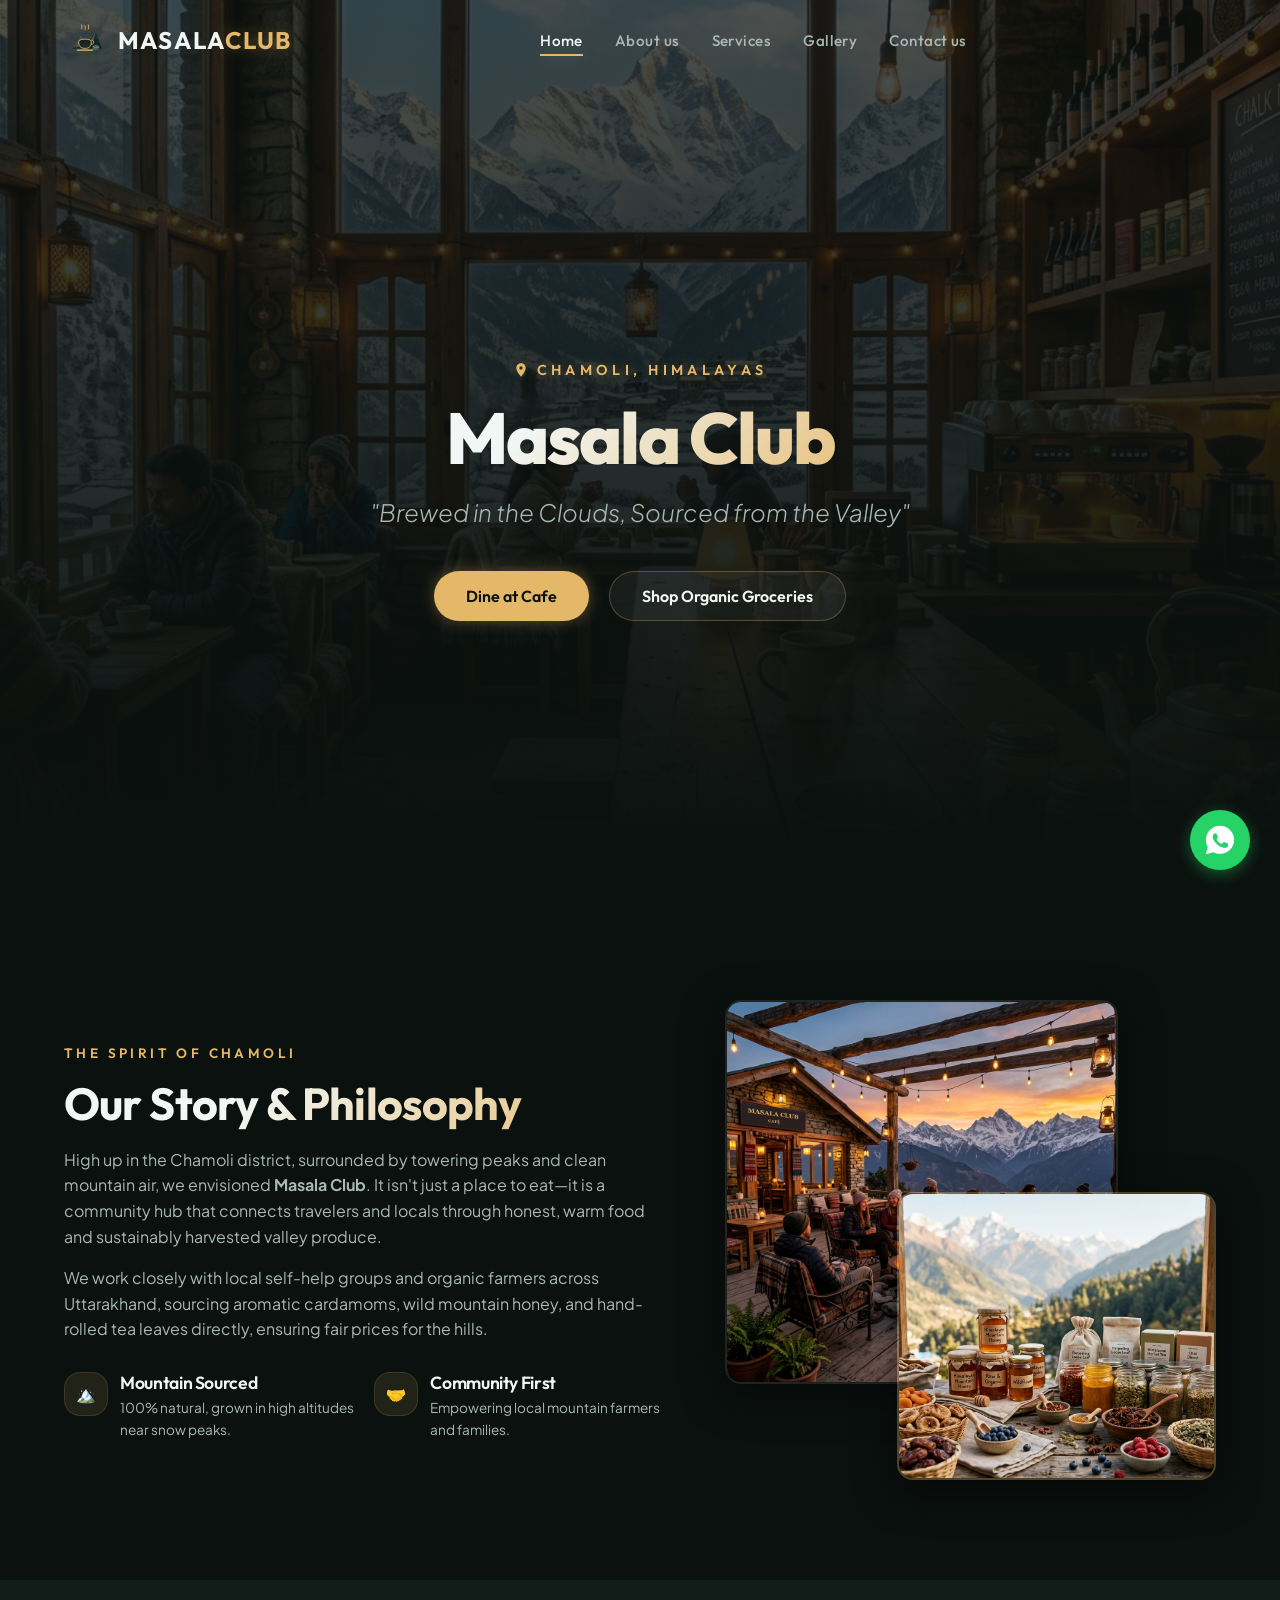
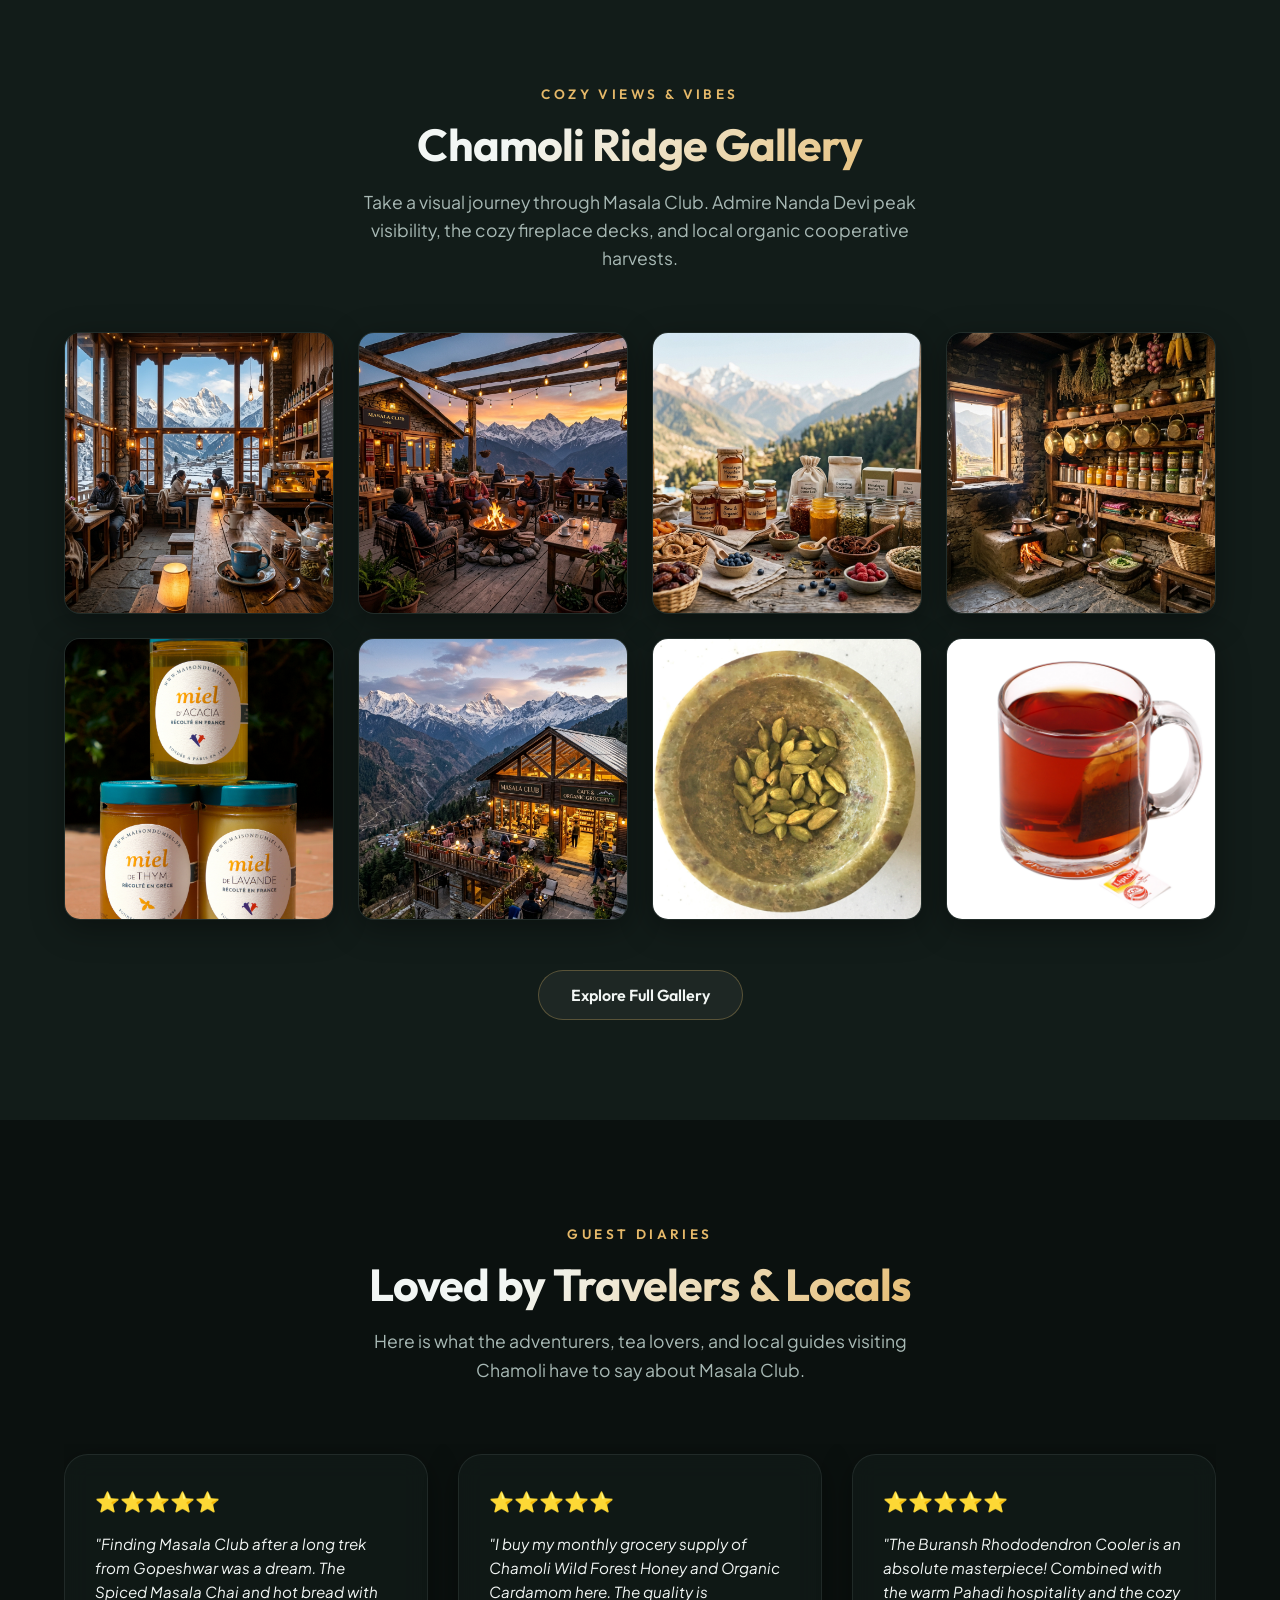
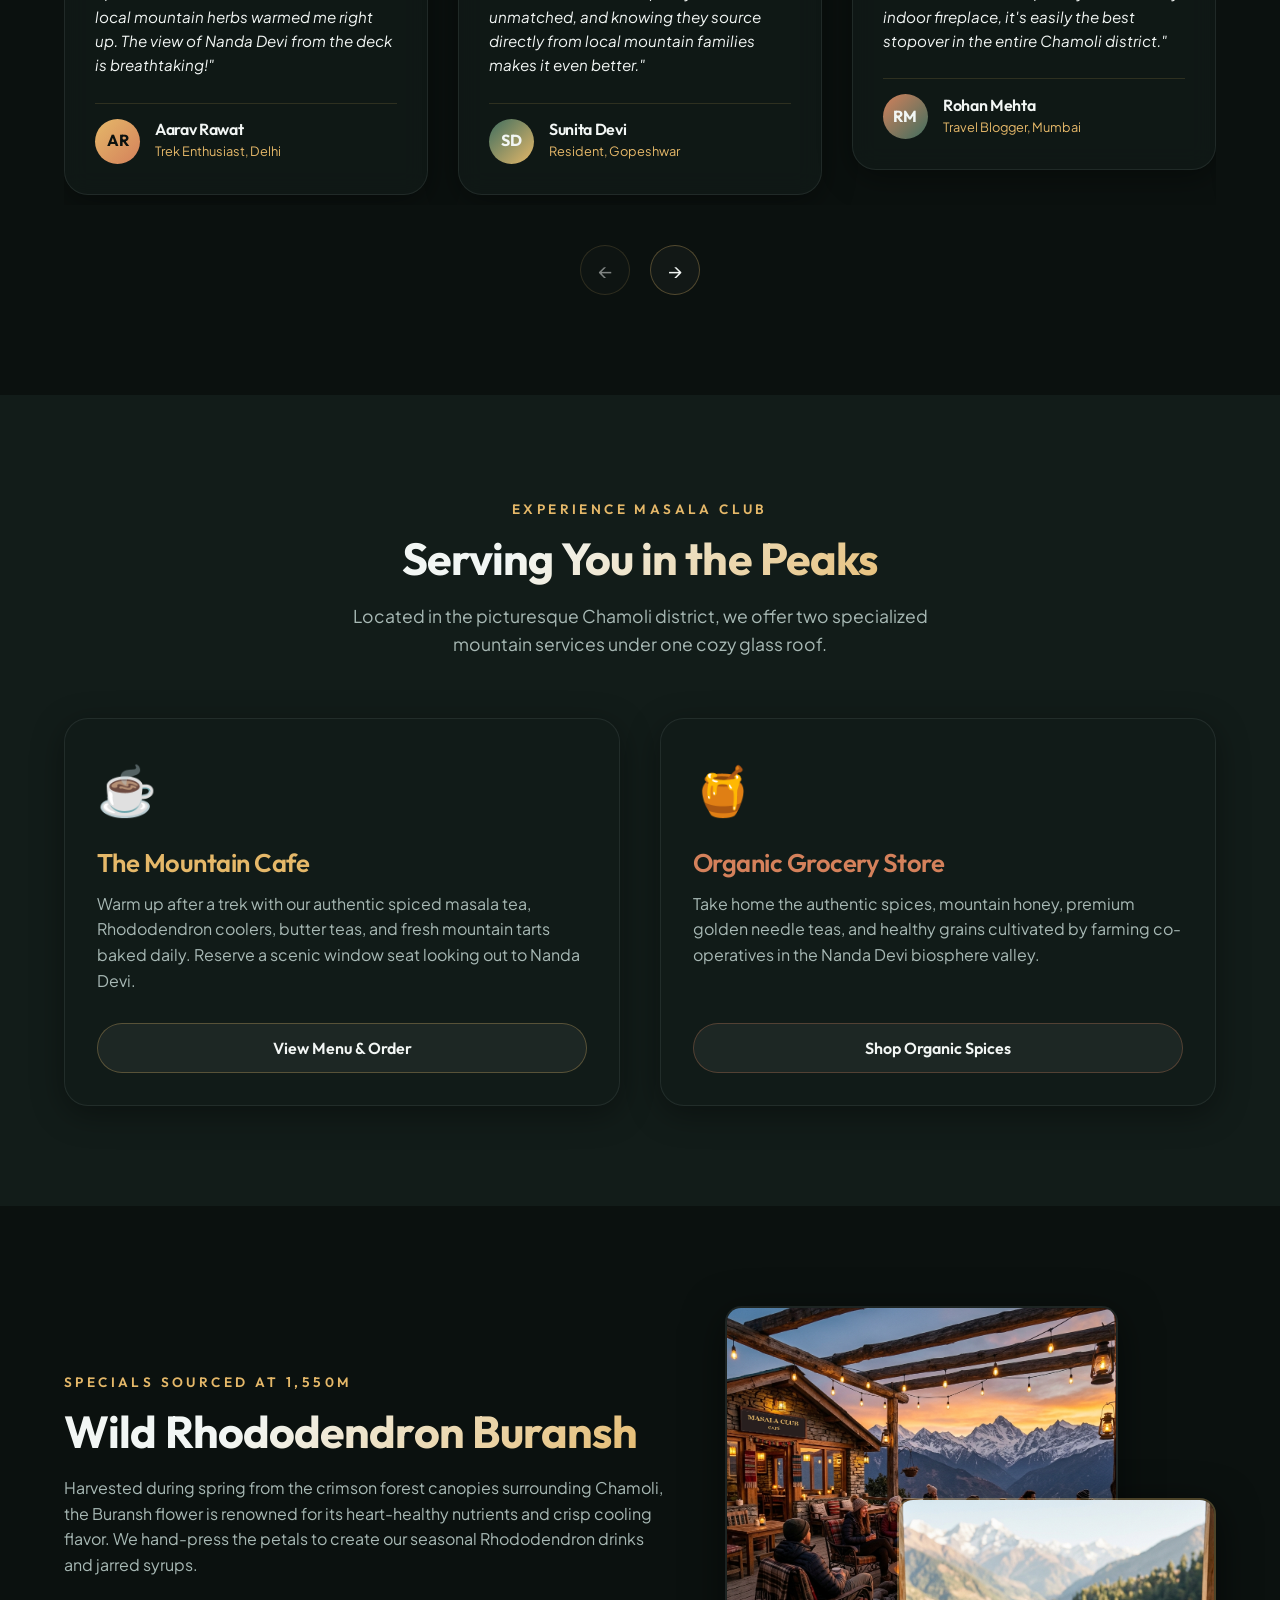
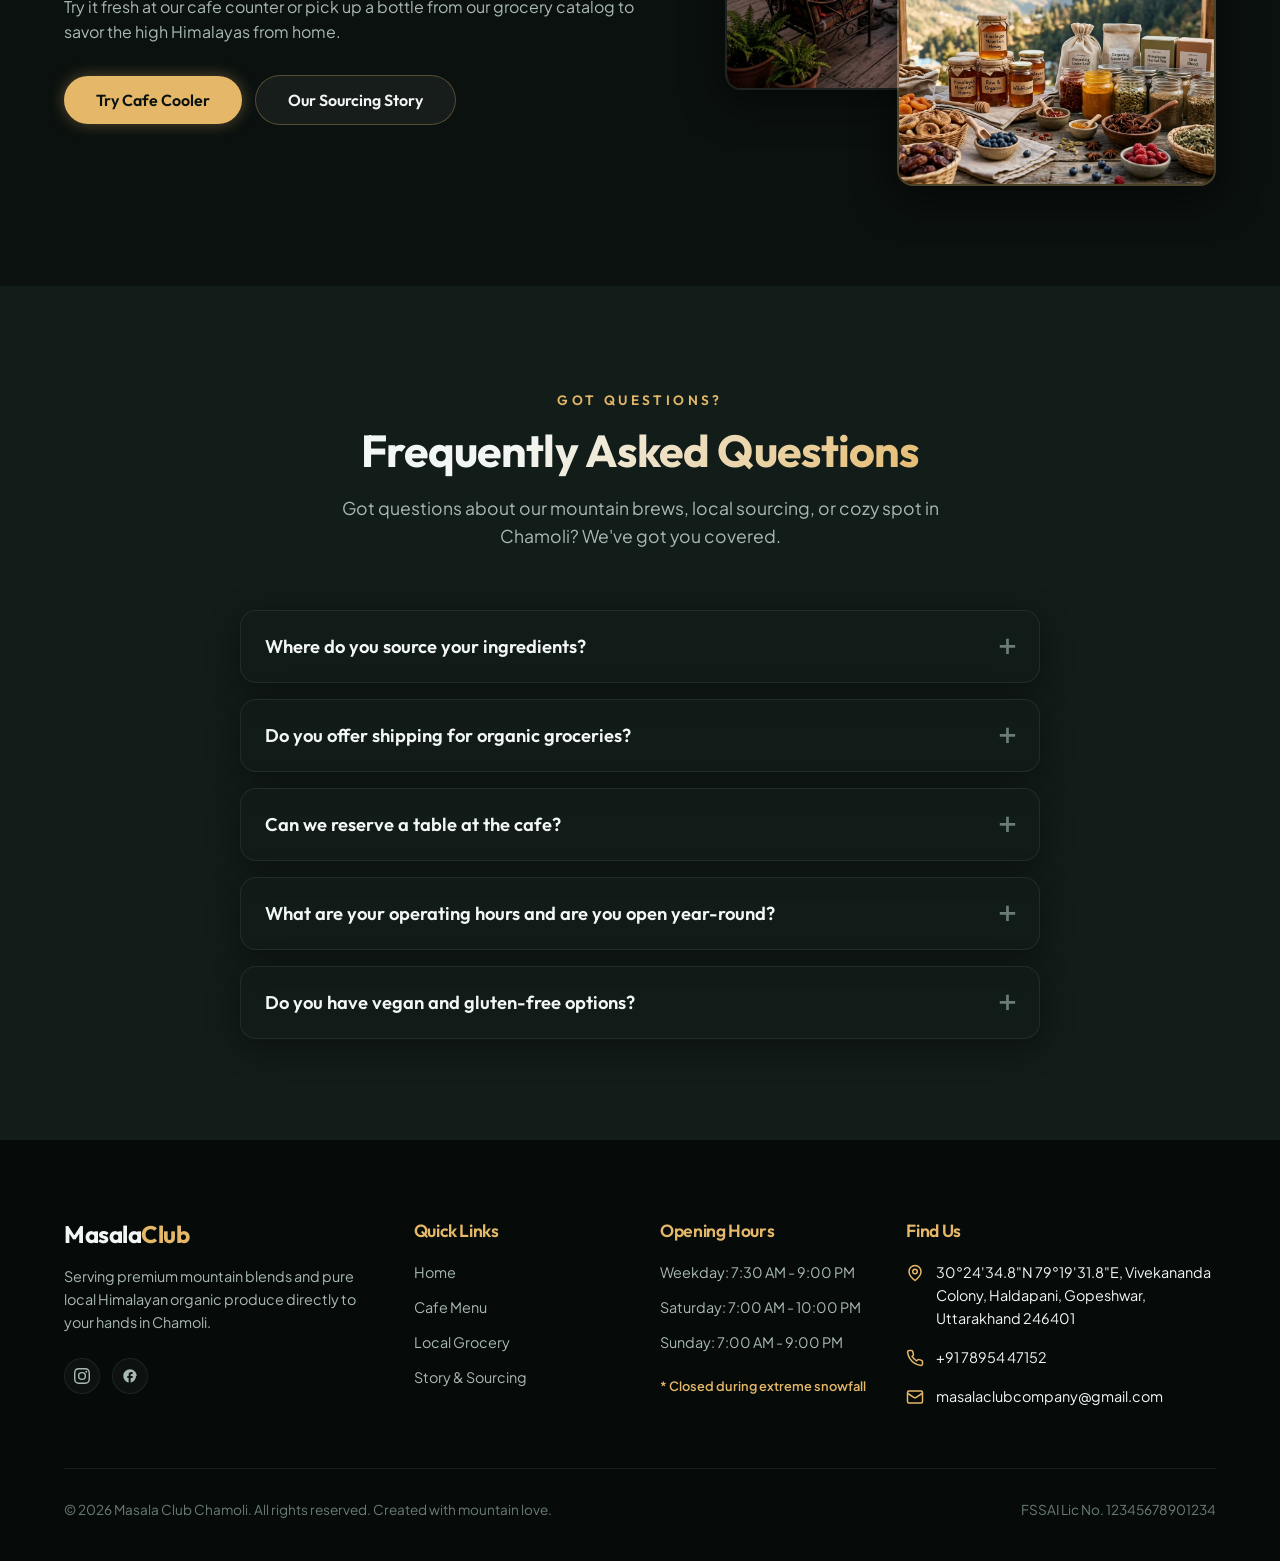
==== index.html @ 94e62950 "first commit" ====
<!DOCTYPE html>
<html lang="en">

<head>
    <meta charset="UTF-8">
    <meta name="viewport" content="width=device-width, initial-scale=1.0">
    <title>Masala Club | Premium Himalayan Cafe & Grocery Store, Chamoli</title>
    <!-- Meta Description for SEO -->
    <meta name="description"
        content="Welcome to Masala Club in Chamoli, Uttarakhand. Experience authentic mountain teas, cozy cafe brews, organic honey, and local valley grains. Brewed in the clouds, sourced from the valley.">
    <!-- Link to Stylesheet -->
    <link rel="stylesheet" href="css/style.css">
</head>

<body>

    <!-- Floating Navigation Header -->
    <header id="main-header">
        <div class="container nav-container">
            <div class="logo" id="logo-btn" onclick="window.location.href='index.html'">
                <svg viewBox="0 0 100 100" fill="none" xmlns="http://www.w3.org/2000/svg">
                    <!-- Mountain silhouette -->
                    <path d="M20 70L40 40L55 60L75 30L90 70H20Z" fill="url(#mountainGrad)" opacity="0.8" />
                    <path d="M20 70L40 40L55 60L47 50L35 68H20Z" fill="#FFF" opacity="0.2" />
                    <path d="M75 30L65 48L70 55L75 30Z" fill="#FFF" opacity="0.2" />
                    <!-- Steam (Animated) -->
                    <g class="logo-steam">
                        <path d="M42 24C42 24 44 19 42 14" stroke="#e5b869" stroke-width="2" stroke-linecap="round" />
                        <path d="M50 26C50 26 52 21 50 16" stroke="#e5b869" stroke-width="2" stroke-linecap="round" />
                        <path d="M58 24C58 24 60 19 58 14" stroke="#e5b869" stroke-width="2" stroke-linecap="round" />
                    </g>
                    <!-- Steaming Cup -->
                    <path d="M35 54C35 46 65 46 65 54C65 64 61 70 50 70C39 70 35 64 35 54Z" fill="url(#cupGrad)"
                        stroke="#e5b869" stroke-width="2" />
                    <path d="M65 50C69 50 72 54 70 58C68 61 65 60 65 60" stroke="#e5b869" stroke-width="2"
                        stroke-linecap="round" />
                    <path d="M32 74H68" stroke="#e5b869" stroke-width="3" stroke-linecap="round" />
                    <!-- Spice Leaf -->
                    <path d="M68 64C75 60 82 60 84 66C85 70 80 74 73 74C68 74 68 68 68 64Z" fill="#3f6e5f"
                        opacity="0.9" />
                    <path d="M68 64C72 68 76 70 84 66" stroke="#e5b869" stroke-width="1" />
                    <defs>
                        <linearGradient id="mountainGrad" x1="50" y1="30" x2="50" y2="70"
                            gradientUnits="userSpaceOnUse">
                            <stop offset="0%" stop-color="#1e302b" />
                            <stop offset="100%" stop-color="#0b110f" />
                        </linearGradient>
                        <linearGradient id="cupGrad" x1="50" y1="44" x2="50" y2="70" gradientUnits="userSpaceOnUse">
                            <stop offset="0%" stop-color="#121c19" />
                            <stop offset="100%" stop-color="#1e302b" />
                        </linearGradient>
                    </defs>
                </svg>
                <div class="logo-text">Masala<span>Club</span></div>
            </div>

            <ul class="nav-links" id="nav-links-menu">
                <li><a href="index.html">Home</a></li>
                <li><a href="about.html">About us</a></li>
                <li><a href="services.html">Services</a></li>
                <li><a href="gallery.html">Gallery</a></li>
                <li><a href="contact.html">Contact us</a></li>
            </ul>

            <div class="nav-actions">


                <div class="menu-toggle" id="menu-mobile-btn" onclick="toggleMobileMenu()">
                    <span></span>
                    <span></span>
                    <span></span>
                </div>
            </div>
        </div>
    </header>

    <!-- Hero Section -->
    <section class="hero" id="home">
        <div class="hero-bg-container">
            <img src="assets/cafe_hero.png" alt="Cozy Mountain Cafe View" class="hero-bg">
            <div class="hero-overlay"></div>
        </div>

        <div class="hero-content">
            <div class="hero-location">
                <svg viewBox="0 0 24 24">
                    <path
                        d="M12 2C8.13 2 5 5.13 5 9c0 5.25 7 13 7 13s7-7.75 7-13c0-3.87-3.13-7-7-7zm0 9.5c-1.38 0-2.5-1.12-2.5-2.5s1.12-2.5 2.5-2.5 2.5 1.12 2.5 2.5-1.12 2.5-2.5 2.5z" />
                </svg>
                Chamoli, Himalayas
            </div>
            <h1 class="hero-title title-gradient">Masala Club</h1>
            <p class="hero-tagline">"Brewed in the Clouds, Sourced from the Valley"</p>
            <div class="hero-buttons">
                <button class="btn btn-primary" onclick="window.location.href='cafe.html'">Dine at Cafe</button>
                <button class="btn btn-secondary" onclick="window.location.href='grocery.html'">Shop Organic
                    Groceries</button>
            </div>
        </div>


    </section>

    <!-- About Us Section -->
    <section class="section" id="about">
        <div class="container">
            <div class="about-grid">
                <div class="about-text">
                    <span class="section-subtitle">The Spirit of Chamoli</span>
                    <h2 class="section-title title-gradient">Our Story & Philosophy</h2>
                    <p>High up in the Chamoli district, surrounded by towering peaks and clean mountain air, we
                        envisioned <strong>Masala Club</strong>. It isn't just a place to eat—it is a community hub that
                        connects travelers and locals through honest, warm food and sustainably harvested valley
                        produce.</p>
                    <p style="margin-top: 16px;">We work closely with local self-help groups and organic farmers across
                        Uttarakhand, sourcing aromatic cardamoms, wild mountain honey, and hand-rolled tea leaves
                        directly, ensuring fair prices for the hills.</p>

                    <div class="about-features">
                        <div class="about-feature">
                            <div class="about-feature-icon">🏔️</div>
                            <div>
                                <h4 class="about-feature-title">Mountain Sourced</h4>
                                <p class="about-feature-desc">100% natural, grown in high altitudes near snow peaks.</p>
                            </div>
                        </div>
                        <div class="about-feature">
                            <div class="about-feature-icon">🤝</div>
                            <div>
                                <h4 class="about-feature-title">Community First</h4>
                                <p class="about-feature-desc">Empowering local mountain farmers and families.</p>
                            </div>
                        </div>
                    </div>
                </div>

                <div class="about-image-stack">
                    <img src="assets/cafe_outdoor.png" alt="Cozy Outdoor Balcony Seating" class="about-img-main">
                    <img src="assets/grocery_products.png" alt="Himalayan Local Produce" class="about-img-sub">
                </div>
            </div>
        </div>
    </section>

    <!-- Gallery Section -->
    <section class="section section-alt" id="gallery">
        <div class="container">
            <div class="section-header">
                <span class="section-subtitle">Cozy Views & Vibes</span>
                <h2 class="section-title title-gradient">Chamoli Ridge Gallery</h2>
                <p class="section-desc">Take a visual journey through Masala Club. Admire Nanda Devi peak visibility,
                    the cozy fireplace decks, and local organic cooperative harvests.</p>
            </div>

            <!-- Gallery Grid Layout -->
            <div class="grid" style="grid-template-columns: repeat(auto-fill, minmax(250px, 1fr)); gap: 24px;">
                <!-- Image 1 -->
                <div class="card glass-panel gallery-item" data-category="cafe" style="overflow: hidden;">
                    <div class="card-image-wrapper" style="height: 280px;">
                        <img src="assets/cafe_hero.png" alt="Cozy Cafe Mountain View" class="card-img"
                            style="height: 100%;">
                        <div class="gallery-hover-overlay">
                            <div class="gallery-hover-content">
                                <span class="gallery-hover-category">Cafe Special</span>
                                <h4 class="gallery-hover-title">Cozy Cafe Mountain View</h4>
                                <span class="gallery-hover-action">Click to View details 🔍</span>
                            </div>
                        </div>
                        <p class="gallery-desc-hidden" style="display: none;">Step inside the cozy wooden interiors of
                            Masala Club, featuring warm ambient lighting, rustic seating, and a panoramic glass facade
                            overlooking the snow-capped Himalayan ranges.</p>
                    </div>
                </div>

                <!-- Image 2 -->
                <div class="card glass-panel gallery-item" data-category="cafe" style="overflow: hidden;">
                    <div class="card-image-wrapper" style="height: 280px;">
                        <img src="assets/cafe_outdoor.png" alt="Sunset Balcony Deck" class="card-img"
                            style="height: 100%;">
                        <div class="gallery-hover-overlay">
                            <div class="gallery-hover-content">
                                <span class="gallery-hover-category">Cafe Special</span>
                                <h4 class="gallery-hover-title">Sunset Balcony Deck</h4>
                                <span class="gallery-hover-action">Click to View details 🔍</span>
                            </div>
                        </div>
                        <p class="gallery-desc-hidden" style="display: none;">Enjoy your warm brews in the crisp
                            mountain air on our open balcony deck, offering front-row seats to the majestic sunset
                            painting the Himalayan ridges.</p>
                    </div>
                </div>

                <!-- Image 3 -->
                <div class="card glass-panel gallery-item" data-category="grocery" style="overflow: hidden;">
                    <div class="card-image-wrapper" style="height: 280px;">
                        <img src="assets/grocery_products.png" alt="Himalayan Produce" class="card-img"
                            style="height: 100%;">
                        <div class="gallery-hover-overlay">
                            <div class="gallery-hover-content">
                                <span class="gallery-hover-category">Organic Produce</span>
                                <h4 class="gallery-hover-title">Himalayan Produce</h4>
                                <span class="gallery-hover-action">Click to View details 🔍</span>
                            </div>
                        </div>
                        <p class="gallery-desc-hidden" style="display: none;">Browse our shelves stocked with premium
                            local cooperative harvests—from raw mountain honey to unrefined spices and traditional
                            valley grains.</p>
                    </div>
                </div>

                <!-- Image 4 -->
                <div class="card glass-panel gallery-item" data-category="cafe" style="overflow: hidden;">
                    <div class="card-image-wrapper" style="height: 280px;">
                        <img src="assets/pahadi_kitchen.png" alt="Traditional Spice Kitchen" class="card-img"
                            style="height: 100%;">
                        <div class="gallery-hover-overlay">
                            <div class="gallery-hover-content">
                                <span class="gallery-hover-category">Cafe Kitchen</span>
                                <h4 class="gallery-hover-title">Traditional Spice Kitchen</h4>
                                <span class="gallery-hover-action">Click to View details 🔍</span>
                            </div>
                        </div>
                        <p class="gallery-desc-hidden" style="display: none;">Our authentic wood-fired Himalayan kitchen
                            where we prepare traditional spices, local tea blends, and mountain specialities.</p>
                    </div>
                </div>

                <!-- Image 5 -->
                <div class="card glass-panel gallery-item" data-category="grocery" style="overflow: hidden;">
                    <div class="card-image-wrapper" style="height: 280px;">
                        <img src="assets/wild_honey.jpg" alt="Wild Forest Honey" class="card-img" style="height: 100%;">
                        <div class="gallery-hover-overlay">
                            <div class="gallery-hover-content">
                                <span class="gallery-hover-category">Mountain Honey</span>
                                <h4 class="gallery-hover-title">Wild Forest Honey</h4>
                                <span class="gallery-hover-action">Click to View details 🔍</span>
                            </div>
                        </div>
                        <p class="gallery-desc-hidden" style="display: none;">Our raw mountain honey gathered by local
                            tribes in high altitude coniferous forests.</p>
                    </div>
                </div>

                <!-- Image 6 -->
                <div class="card glass-panel gallery-item" data-category="cafe" style="overflow: hidden;">
                    <div class="card-image-wrapper" style="height: 280px;">
                        <img src="assets/masala_club_exterior.png" alt="Masala Club Cafe and Grocery Shop Exterior"
                            class="card-img" style="height: 100%;">
                        <div class="gallery-hover-overlay">
                            <div class="gallery-hover-content">
                                <span class="gallery-hover-category">Cafe Exterior</span>
                                <h4 class="gallery-hover-title">Masala Club Exterior</h4>
                                <span class="gallery-hover-action">Click to View details 🔍</span>
                            </div>
                        </div>
                        <p class="gallery-desc-hidden" style="display: none;">The welcoming storefront of Masala Club,
                            located on Main Ridge Road in Chamoli, Gopeshwar, combining rustic mountain architecture
                            with modern glass facades.</p>
                    </div>
                </div>

                <!-- Image 7 -->
                <div class="card glass-panel gallery-item" data-category="grocery" style="overflow: hidden;">
                    <div class="card-image-wrapper" style="height: 280px;">
                        <img src="assets/cardamom_pods.jpg" alt="Organic Green Cardamom" class="card-img"
                            style="height: 100%;">
                        <div class="gallery-hover-overlay">
                            <div class="gallery-hover-content">
                                <span class="gallery-hover-category">Spices & Herbs</span>
                                <h4 class="gallery-hover-title">Organic Green Cardamom</h4>
                                <span class="gallery-hover-action">Click to View details 🔍</span>
                            </div>
                        </div>
                        <p class="gallery-desc-hidden" style="display: none;">Aromatic green cardamom pods sourced from
                            traditional family farms in lower Chamoli valleys.</p>
                    </div>
                </div>

                <!-- Image 8 -->
                <div class="card glass-panel gallery-item" data-category="grocery" style="overflow: hidden;">
                    <div class="card-image-wrapper" style="height: 280px;">
                        <img src="assets/golden_needle_tea.jpg" alt="Golden Needle Tea" class="card-img"
                            style="height: 100%;">
                        <div class="gallery-hover-overlay">
                            <div class="gallery-hover-content">
                                <span class="gallery-hover-category">Tea & Coffee</span>
                                <h4 class="gallery-hover-title">Golden Needle Tea</h4>
                                <span class="gallery-hover-action">Click to View details 🔍</span>
                            </div>
                        </div>
                        <p class="gallery-desc-hidden" style="display: none;">Rare high-altitude black tea buds with
                            delicate golden tips and a natural sweet finish.</p>
                    </div>
                </div>
            </div>

            <div style="text-align: center; margin-top: 50px;">
                <button class="btn btn-secondary" onclick="window.location.href='gallery.html'">Explore Full
                    Gallery</button>
            </div>
        </div>
    </section>

    <!-- Testimonials Section -->
    <section class="section" id="testimonials">
        <div class="container">
            <div class="section-header">
                <span class="section-subtitle">Guest Diaries</span>
                <h2 class="section-title title-gradient">Loved by Travelers & Locals</h2>
                <p class="section-desc">Here is what the adventurers, tea lovers, and local guides visiting Chamoli have
                    to say about Masala Club.</p>
            </div>

            <div class="testimonials-slider-wrapper">
                <div class="testimonials-track" id="testimonials-track">
                    <!-- Testimonial 1 -->
                    <div class="card glass-panel testimonial-card"
                        style="padding: 30px; border-radius: var(--border-radius-lg); display: flex; flex-direction: column; justify-content: space-between;">
                        <div>
                            <div style="color: var(--accent-gold); font-size: 1.25rem; margin-bottom: 15px;">⭐⭐⭐⭐⭐</div>
                            <p
                                style="font-style: italic; font-size: 0.95rem; line-height: 1.6; color: var(--text-primary);">
                                "Finding Masala Club after a long trek from Gopeshwar was a dream. The Spiced Masala
                                Chai and hot bread with local mountain herbs warmed me right up. The view of Nanda Devi
                                from the deck is breathtaking!"
                            </p>
                        </div>
                        <div
                            style="display: flex; align-items: center; gap: 15px; margin-top: 25px; border-top: 1px solid var(--border-light); padding-top: 15px;">
                            <div
                                style="width: 45px; height: 45px; border-radius: 50%; background: linear-gradient(135deg, var(--accent-gold) 0%, var(--accent-copper) 100%); display: flex; align-items: center; justify-content: center; font-weight: 700; color: var(--bg-primary); font-family: var(--font-heading);">
                                AR
                            </div>
                            <div>
                                <h4 style="font-size: 1rem; color: var(--text-primary); margin-bottom: 2px;">Aarav Rawat
                                </h4>
                                <p style="font-size: 0.8rem; color: var(--accent-gold); margin: 0;">Trek Enthusiast,
                                    Delhi</p>
                            </div>
                        </div>
                    </div>

                    <!-- Testimonial 2 -->
                    <div class="card glass-panel testimonial-card"
                        style="padding: 30px; border-radius: var(--border-radius-lg); display: flex; flex-direction: column; justify-content: space-between;">
                        <div>
                            <div style="color: var(--accent-gold); font-size: 1.25rem; margin-bottom: 15px;">⭐⭐⭐⭐⭐</div>
                            <p
                                style="font-style: italic; font-size: 0.95rem; line-height: 1.6; color: var(--text-primary);">
                                "I buy my monthly grocery supply of Chamoli Wild Forest Honey and Organic Cardamom here.
                                The quality is unmatched, and knowing they source directly from local mountain families
                                makes it even better."
                            </p>
                        </div>
                        <div
                            style="display: flex; align-items: center; gap: 15px; margin-top: 25px; border-top: 1px solid var(--border-light); padding-top: 15px;">
                            <div
                                style="width: 45px; height: 45px; border-radius: 50%; background: linear-gradient(135deg, var(--accent-green) 0%, var(--accent-gold) 100%); display: flex; align-items: center; justify-content: center; font-weight: 700; color: var(--text-primary); font-family: var(--font-heading);">
                                SD
                            </div>
                            <div>
                                <h4 style="font-size: 1rem; color: var(--text-primary); margin-bottom: 2px;">Sunita Devi
                                </h4>
                                <p style="font-size: 0.8rem; color: var(--accent-gold); margin: 0;">Resident, Gopeshwar
                                </p>
                            </div>
                        </div>
                    </div>

                    <!-- Testimonial 3 -->
                    <div class="card glass-panel testimonial-card"
                        style="padding: 30px; border-radius: var(--border-radius-lg); display: flex; flex-direction: column; justify-content: space-between;">
                        <div>
                            <div style="color: var(--accent-gold); font-size: 1.25rem; margin-bottom: 15px;">⭐⭐⭐⭐⭐</div>
                            <p
                                style="font-style: italic; font-size: 0.95rem; line-height: 1.6; color: var(--text-primary);">
                                "The Buransh Rhododendron Cooler is an absolute masterpiece! Combined with the warm
                                Pahadi hospitality and the cozy indoor fireplace, it's easily the best stopover in the
                                entire Chamoli district."
                            </p>
                        </div>
                        <div
                            style="display: flex; align-items: center; gap: 15px; margin-top: 25px; border-top: 1px solid var(--border-light); padding-top: 15px;">
                            <div
                                style="width: 45px; height: 45px; border-radius: 50%; background: linear-gradient(135deg, var(--accent-copper) 0%, var(--accent-green) 100%); display: flex; align-items: center; justify-content: center; font-weight: 700; color: var(--text-primary); font-family: var(--font-heading);">
                                RM
                            </div>
                            <div>
                                <h4 style="font-size: 1rem; color: var(--text-primary); margin-bottom: 2px;">Rohan Mehta
                                </h4>
                                <p style="font-size: 0.8rem; color: var(--accent-gold); margin: 0;">Travel Blogger,
                                    Mumbai</p>
                            </div>
                        </div>
                    </div>

                    <!-- Testimonial 4 -->
                    <div class="card glass-panel testimonial-card"
                        style="padding: 30px; border-radius: var(--border-radius-lg); display: flex; flex-direction: column; justify-content: space-between;">
                        <div>
                            <div style="color: var(--accent-gold); font-size: 1.25rem; margin-bottom: 15px;">⭐⭐⭐⭐⭐</div>
                            <p
                                style="font-style: italic; font-size: 0.95rem; line-height: 1.6; color: var(--text-primary);">
                                "The stoneground Mandua millet flour from their grocery store makes the best ragi rotis.
                                It is ground so fine in their traditional watermills. Masala Club is doing wonders for
                                preserving our heritage foods!"
                            </p>
                        </div>
                        <div
                            style="display: flex; align-items: center; gap: 15px; margin-top: 25px; border-top: 1px solid var(--border-light); padding-top: 15px;">
                            <div
                                style="width: 45px; height: 45px; border-radius: 50%; background: linear-gradient(135deg, var(--accent-gold) 0%, var(--accent-green) 100%); display: flex; align-items: center; justify-content: center; font-weight: 700; color: var(--text-primary); font-family: var(--font-heading);">
                                PS
                            </div>
                            <div>
                                <h4 style="font-size: 1rem; color: var(--text-primary); margin-bottom: 2px;">Priya
                                    Sharma</h4>
                                <p style="font-size: 0.8rem; color: var(--accent-gold); margin: 0;">Organic Food
                                    Researcher, Dehradun</p>
                            </div>
                        </div>
                    </div>

                    <!-- Testimonial 5 -->
                    <div class="card glass-panel testimonial-card"
                        style="padding: 30px; border-radius: var(--border-radius-lg); display: flex; flex-direction: column; justify-content: space-between;">
                        <div>
                            <div style="color: var(--accent-gold); font-size: 1.25rem; margin-bottom: 15px;">⭐⭐⭐⭐⭐</div>
                            <p
                                style="font-style: italic; font-size: 0.95rem; line-height: 1.6; color: var(--text-primary);">
                                "Every time I lead a tour up the ridges, we stop by Masala Club. The staff is always so
                                welcoming and their energy is amazing. It's the perfect spot to rest, reload supplies,
                                and get a delicious cup of butter tea."
                            </p>
                        </div>
                        <div
                            style="display: flex; align-items: center; gap: 15px; margin-top: 25px; border-top: 1px solid var(--border-light); padding-top: 15px;">
                            <div
                                style="width: 45px; height: 45px; border-radius: 50%; background: linear-gradient(135deg, var(--accent-copper) 0%, var(--accent-gold) 100%); display: flex; align-items: center; justify-content: center; font-weight: 700; color: var(--bg-primary); font-family: var(--font-heading);">
                                KN
                            </div>
                            <div>
                                <h4 style="font-size: 1rem; color: var(--text-primary); margin-bottom: 2px;">Kabir Negi
                                </h4>
                                <p style="font-size: 0.8rem; color: var(--accent-gold); margin: 0;">Local Mountain
                                    Guide, Chamoli</p>
                            </div>
                        </div>
                    </div>
                </div>
            </div>

            <!-- Slider Controls -->
            <div class="slider-controls">
                <button class="slider-btn" id="testimonial-prev-btn" aria-label="Previous Testimonial">←</button>
                <button class="slider-btn" id="testimonial-next-btn" aria-label="Next Testimonial">→</button>
            </div>
        </div>
    </section>

    <!-- Services Overview / Feature Section -->
    <section class="section section-alt">
        <div class="container">
            <div class="section-header">
                <span class="section-subtitle">Experience Masala Club</span>
                <h2 class="section-title title-gradient">Serving You in the Peaks</h2>
                <p class="section-desc">Located in the picturesque Chamoli district, we offer two specialized mountain
                    services under one cozy glass roof.</p>
            </div>

            <div class="grid" style="grid-template-columns: repeat(auto-fit, minmax(320px, 1fr)); gap: 40px;">
                <!-- Cafe Teaser Card -->
                <div class="card glass-panel" style="padding: 32px; border-radius: var(--border-radius-lg);">
                    <div style="font-size: 3rem; margin-bottom: 20px;">☕</div>
                    <h3 class="card-title" style="font-size: 1.6rem; margin-bottom: 12px; color: var(--accent-gold);">
                        The Mountain Cafe</h3>
                    <p class="card-desc" style="font-size: 1rem; margin-bottom: 30px;">Warm up after a trek with our
                        authentic spiced masala tea, Rhododendron coolers, butter teas, and fresh mountain tarts baked
                        daily. Reserve a scenic window seat looking out to Nanda Devi.</p>
                    <button class="btn btn-secondary" style="width: 100%; justify-content: center; margin-top: auto;"
                        onclick="window.location.href='cafe.html'">View Menu & Order</button>
                </div>

                <!-- Grocery Teaser Card -->
                <div class="card glass-panel" style="padding: 32px; border-radius: var(--border-radius-lg);">
                    <div style="font-size: 3rem; margin-bottom: 20px;">🍯</div>
                    <h3 class="card-title" style="font-size: 1.6rem; margin-bottom: 12px; color: var(--accent-copper);">
                        Organic Grocery Store</h3>
                    <p class="card-desc" style="font-size: 1rem; margin-bottom: 30px;">Take home the authentic spices,
                        mountain honey, premium golden needle teas, and healthy grains cultivated by farming
                        co-operatives in the Nanda Devi biosphere valley.</p>
                    <button class="btn btn-secondary"
                        style="width: 100%; justify-content: center; margin-top: auto; border-color: rgba(212, 129, 91, 0.3); color: var(--text-primary);"
                        onclick="window.location.href='grocery.html'">Shop Organic Spices</button>
                </div>
            </div>
        </div>
    </section>

    <!-- Daily Mountain Special Highlight Section -->
    <section class="section">
        <div class="container">
            <div class="about-grid">
                <div class="about-text">
                    <span class="section-subtitle">Specials Sourced at 1,550m</span>
                    <h2 class="section-title title-gradient">Wild Rhododendron Buransh</h2>
                    <p>Harvested during spring from the crimson forest canopies surrounding Chamoli, the Buransh flower
                        is renowned for its heart-healthy nutrients and crisp cooling flavor. We hand-press the petals
                        to create our seasonal Rhododendron drinks and jarred syrups.</p>
                    <p style="margin-top: 16px;">Try it fresh at our cafe counter or pick up a bottle from our grocery
                        catalog to savor the high Himalayas from home.</p>
                    <div style="margin-top: 30px;">
                        <button class="btn btn-primary" onclick="window.location.href='cafe.html'">Try Cafe
                            Cooler</button>
                        <button class="btn btn-secondary" onclick="window.location.href='about.html'"
                            style="margin-left: 10px;">Our Sourcing Story</button>
                    </div>
                </div>
                <div class="about-image-stack">
                    <img src="assets/cafe_outdoor.png" alt="Balcony viewing Nanda Devi" class="about-img-main">
                    <img src="assets/grocery_products.png" alt="Organic mountain grocery products"
                        class="about-img-sub">
                </div>
            </div>
        </div>
    </section>

    <!-- FAQ Section -->
    <section class="section section-alt" id="faq">
        <div class="container">
            <div class="section-header">
                <span class="section-subtitle">Got Questions?</span>
                <h2 class="section-title title-gradient">Frequently Asked Questions</h2>
                <p class="section-desc">Got questions about our mountain brews, local sourcing, or cozy spot in Chamoli?
                    We've got you covered.</p>
            </div>

            <div class="faq-container">
                <div class="faq-item glass-panel">
                    <button class="faq-question">
                        <span>Where do you source your ingredients?</span>
                        <span class="faq-icon">✕</span>
                    </button>
                    <div class="faq-answer">
                        <p>We source 100% of our herbs, grains, and honey directly from local smallholder farmers and
                            self-help cooperative groups in the valleys of Chamoli and Gopeshwar. This ensures maximum
                            freshness and supports the mountain economy directly.</p>
                    </div>
                </div>

                <div class="faq-item glass-panel">
                    <button class="faq-question">
                        <span>Do you offer shipping for organic groceries?</span>
                        <span class="faq-icon">✕</span>
                    </button>
                    <div class="faq-answer">
                        <p>Yes, we do! While cafe dining and hot beverages are exclusive to our cozy Chamoli outlet, our
                            organic packaged mountain groceries (like wild forest honey, green cardamom, and local
                            grains) can be shipped across India. Place an order directly at our store or contact us.</p>
                    </div>
                </div>

                <div class="faq-item glass-panel">
                    <button class="faq-question">
                        <span>Can we reserve a table at the cafe?</span>
                        <span class="faq-icon">✕</span>
                    </button>
                    <div class="faq-answer">
                        <p>Yes, walk-ins are always welcome, but we recommend booking in advance to secure our prized
                            Nanda Devi balcony deck seats, especially during clear-sky sunset hours when the mountain
                            views are most spectacular.</p>
                    </div>
                </div>

                <div class="faq-item glass-panel">
                    <button class="faq-question">
                        <span>What are your operating hours and are you open year-round?</span>
                        <span class="faq-icon">✕</span>
                    </button>
                    <div class="faq-answer">
                        <p>We are open daily: Weekdays from 7:30 AM to 9:00 PM, and Weekends from 7:00 AM to 10:00 PM.
                            While we are open year-round, we may temporarily adjust hours or close during periods of
                            extreme high-altitude snowfall or heavy monsoon landslides for safety.</p>
                    </div>
                </div>

                <div class="faq-item glass-panel">
                    <button class="faq-question">
                        <span>Do you have vegan and gluten-free options?</span>
                        <span class="faq-icon">✕</span>
                    </button>
                    <div class="faq-answer">
                        <p>Absolutely! We offer dairy-free alternatives (like Oat Milk for cardamoms and coffee brews)
                            and serve gluten-free local millet crepes (made from traditional finger millet Mandua) and
                            slow-cooked red rice bowls.</p>
                    </div>
                </div>
            </div>
        </div>
    </section>

    <!-- Footer -->
    <footer>
        <div class="container">
            <div class="footer-grid">
                <div>
                    <h3 class="footer-brand-title">Masala<span>Club</span></h3>
                    <p class="footer-brand-desc">Serving premium mountain blends and pure local Himalayan organic
                        produce directly to your hands in Chamoli.</p>
                    <div class="social-links">
                        <a href="https://www.instagram.com/masalaclubcompany/" target="_blank" rel="noopener noreferrer" class="social-link" title="Instagram">
                            <svg viewBox="0 0 24 24">
                                <path
                                    d="M12 2.163c3.204 0 3.584.012 4.85.07 3.252.148 4.771 1.691 4.919 4.919.058 1.265.069 1.645.069 4.849 0 3.205-.012 3.584-.069 4.849-.149 3.225-1.664 4.771-4.919 4.919-1.266.058-1.644.07-4.85.07-3.204 0-3.584-.012-4.849-.07-3.26-.149-4.771-1.699-4.919-4.92-.058-1.265-.07-1.644-.07-4.849 0-3.204.013-3.583.07-4.849.149-3.227 1.664-4.771 4.919-4.919 1.266-.057 1.645-.069 4.849-.069zM12 0C8.741 0 8.333.014 7.053.072 2.695.272.273 2.69.073 7.051.014 8.333 0 8.741 0 12c0 3.259.014 3.668.072 4.948.2 4.358 2.618 6.78 6.98 6.98C8.333 23.986 8.741 24 12 24c3.259 0 3.668-.014 4.948-.072 4.354-.2 6.782-2.618 6.979-6.98.059-1.28.073-1.689.073-4.948 0-3.259-.014-3.667-.072-4.947-.196-4.354-2.617-6.78-6.979-6.98C15.668.014 15.259 0 12 0zm0 5.838a6.162 6.162 0 100 12.324 6.162 6.162 0 000-12.324zM12 16a4 4 0 110-8 4 4 0 010 8zm6.406-11.845a1.44 1.44 0 100 2.881 1.44 1.44 0 000-2.881z" />
                            </svg>
                        </a>
                        <a href="https://www.facebook.com/profile.php?id=61590862975801" target="_blank" rel="noopener noreferrer" class="social-link" title="Facebook">
                            <svg viewBox="0 0 24 24">
                                <path
                                    d="M22 12c0-5.52-4.48-10-10-10S2 6.48 2 12c0 4.84 3.44 8.87 8 9.8V15H8v-3h2V9.5C10 7.57 11.57 6 13.5 6H16v3h-2c-.55 0-1 .45-1 1v2h3v3h-3v6.8c4.56-.93 8-4.96 8-9.8z" />
                            </svg>
                        </a>
                    </div>
                </div>

                <div>
                    <h4 class="footer-col-title">Quick Links</h4>
                    <ul class="footer-links">
                        <li><a href="index.html">Home</a></li>
                        <li><a href="cafe.html">Cafe Menu</a></li>
                        <li><a href="grocery.html">Local Grocery</a></li>
                        <li><a href="about.html">Story & Sourcing</a></li>
                    </ul>
                </div>

                <div>
                    <h4 class="footer-col-title">Opening Hours</h4>
                    <ul class="footer-links" style="color: var(--text-secondary);">
                        <li>Weekday: 7:30 AM - 9:00 PM</li>
                        <li>Saturday: 7:00 AM - 10:00 PM</li>
                        <li>Sunday: 7:00 AM - 9:00 PM</li>
                        <li style="margin-top: 10px; color: var(--accent-gold); font-size: 0.8rem; font-weight: 600;">*
                            Closed during extreme snowfall</li>
                    </ul>
                </div>

                <div>
                    <h4 class="footer-col-title">Find Us</h4>
                    <ul class="footer-info-list">
                        <li class="footer-info-item">
                            <span class="footer-info-icon">
                                <svg xmlns="http://www.w3.org/2000/svg" viewBox="0 0 24 24">
                                    <path d="M20 10c0 6-8 12-8 12s-8-6-8-12a8 8 0 0 1 16 0Z" />
                                    <circle cx="12" cy="10" r="3" />
                                </svg>
                            </span>
                            <a href="https://www.google.com/maps/dir/?api=1&destination=30.409667,79.3255"
                                target="_blank" style="color: inherit; text-decoration: none; transition: color 0.3s;"
                                onmouseover="this.style.color='var(--accent-gold)'"
                                onmouseout="this.style.color='inherit'">30°24'34.8"N 79°19'31.8"E, Vivekananda Colony,
                                Haldapani, Gopeshwar, Uttarakhand 246401</a>
                        </li>
                        <li class="footer-info-item">
                            <span class="footer-info-icon">
                                <svg xmlns="http://www.w3.org/2000/svg" viewBox="0 0 24 24">
                                    <path
                                        d="M22 16.92v3a2 2 0 0 1-2.18 2 19.79 19.79 0 0 1-8.63-3.07 19.5 19.5 0 0 1-6-6 19.79 19.79 0 0 1-3.07-8.67A2 2 0 0 1 4.11 2h3a2 2 0 0 1 2 1.72 12.84 12.84 0 0 0 .7 2.81 2 2 0 0 1-.45 2.11L8.09 9.91a16 16 0 0 0 6 6l1.27-1.27a2 2 0 0 1 2.11-.45 12.84 12.84 0 0 0 2.81.7A2 2 0 0 1 22 16.92z" />
                                </svg>
                            </span>
                            <a href="tel:+917895447152"
                                style="color: inherit; text-decoration: none; transition: color 0.3s;"
                                onmouseover="this.style.color='var(--accent-gold)'"
                                onmouseout="this.style.color='inherit'">+91 78954 47152</a>
                        </li>
                        <li class="footer-info-item">
                            <span class="footer-info-icon">
                                <svg xmlns="http://www.w3.org/2000/svg" viewBox="0 0 24 24">
                                    <rect width="20" height="16" x="2" y="4" rx="2" />
                                    <path d="m22 7-8.97 5.7a1.94 1.94 0 0 1-2.06 0L2 7" />
                                </svg>
                            </span>
                            <a href="mailto:masalaclubcompany@gmail.com"
                                style="color: inherit; text-decoration: none; transition: color 0.3s;"
                                onmouseover="this.style.color='var(--accent-gold)'"
                                onmouseout="this.style.color='inherit'">masalaclubcompany@gmail.com</a>
                        </li>
                    </ul>
                </div>
            </div>

            <div class="footer-bottom">
                <span>&copy; 2026 Masala Club Chamoli. All rights reserved. Created with mountain love.</span>
                <span>FSSAI Lic No. 12345678901234</span>
            </div>
        </div>
    </footer>

    <!-- Shared Modals & Drawers Templates -->



    <!-- Success Modal Overlay -->
    <div class="modal-overlay" id="success-message-modal">
        <div class="modal-content glass-panel">
            <div class="modal-close" onclick="closeSuccessModal()">✕</div>
            <div class="success-modal-body">
                <div class="success-icon-wrapper">
                    <svg viewBox="0 0 24 24">
                        <path d="M9 16.17L4.83 12l-1.42 1.41L9 19 21 7l-1.41-1.41L9 16.17z" />
                    </svg>
                </div>
                <h3 class="success-title" id="success-modal-title">Action Confirmed</h3>
                <p class="success-desc" id="success-modal-message">Your action was completed successfully.</p>
                <button class="btn btn-primary" onclick="closeSuccessModal()"
                    style="margin: 0 auto; display: block;">Awesome</button>
            </div>
        </div>
    </div>



    <!-- Gallery Lightbox Modal -->
    <div class="modal-overlay" id="gallery-lightbox-modal">
        <div class="modal-content glass-panel lightbox-content"
            style="max-width: 800px; padding: 0; overflow: hidden; border-radius: var(--border-radius-md);">
            <div class="modal-close" onclick="closeLightbox()">✕</div>
            <div class="lightbox-body">
                <div class="lightbox-img-container"
                    style="position: relative; background: #050807; display: flex; align-items: center; justify-content: center; min-height: 300px; max-height: 500px;">
                    <img id="lightbox-img" src="" alt="" style="width: 100%; height: 100%; object-fit: cover;">
                    <button class="lightbox-nav prev" onclick="navigateLightbox(-1)"
                        style="position: absolute; left: 16px; background: rgba(0,0,0,0.6); border: 1px solid rgba(229,184,105,0.3); border-radius: 50%; width: 44px; height: 44px; color: #fff; font-size: 1.4rem; cursor: pointer; display: flex; align-items: center; justify-content: center;">‹</button>
                    <button class="lightbox-nav next" onclick="navigateLightbox(1)"
                        style="position: absolute; right: 16px; background: rgba(0,0,0,0.6); border: 1px solid rgba(229,184,105,0.3); border-radius: 50%; width: 44px; height: 44px; color: #fff; font-size: 1.4rem; cursor: pointer; display: flex; align-items: center; justify-content: center;">›</button>
                </div>
                <div class="lightbox-details"
                    style="padding: 40px; display: flex; flex-direction: column; justify-content: center; background: var(--bg-secondary);">
                    <span id="lightbox-tag" class="section-subtitle" style="margin-bottom: 8px;">Category</span>
                    <h3 id="lightbox-title"
                        style="font-family: var(--font-heading); font-size: 1.8rem; font-weight: 700; margin-bottom: 16px; color: var(--text-primary);">
                        Product Name</h3>
                    <p id="lightbox-desc" style="color: var(--text-secondary); font-size: 0.95rem; line-height: 1.6;">
                        Product Description</p>
                </div>
            </div>
        </div>
    </div>

    <!-- Toast Container -->
    <div class="toast-container" id="toast-notifications-container"></div>

    <!-- Script Links -->
    <script src="js/app.js"></script>
</body>

</html>
---- css/style.css ----
/* 
   Masala Club - Premium Himalayan Cafe & Grocery Store
   Master Stylesheet 
*/

/* Google Fonts Import */
@import url('https://fonts.googleapis.com/css2?family=Outfit:wght@300;400;500;600;700;800&family=Plus+Jakarta+Sans:wght@300;400;500;600;700&display=swap');

/* CSS Custom Variables */
:root {
    --bg-primary: #0b110f;
    --bg-secondary: #121c19;
    --bg-glass: rgba(18, 28, 25, 0.7);
    --bg-glass-hover: rgba(25, 38, 34, 0.85);

    --accent-gold: #e5b869;
    --accent-gold-rgb: 229, 184, 105;
    --accent-copper: #d4815b;
    --accent-copper-rgb: 212, 129, 91;
    --accent-green: #3f6e5f;

    --text-primary: #f2f6f4;
    --text-secondary: #a8b9b5;
    --text-muted: #6a7c78;

    --border-light: rgba(229, 184, 105, 0.15);
    --border-solid: rgba(229, 184, 105, 0.3);
    --border-glass: rgba(242, 246, 244, 0.08);

    --glow-gold: 0 0 15px rgba(229, 184, 105, 0.35);
    --glow-gold-strong: 0 0 25px rgba(229, 184, 105, 0.6);
    --glow-copper: 0 0 15px rgba(212, 129, 91, 0.35);

    --font-heading: 'Outfit', sans-serif;
    --font-body: 'Plus Jakarta Sans', sans-serif;

    --transition-fast: 0.2s ease;
    --transition-normal: 0.35s cubic-bezier(0.25, 0.8, 0.25, 1);
    --transition-slow: 0.5s cubic-bezier(0.25, 0.8, 0.25, 1);

    --header-height: 80px;
    --border-radius-sm: 8px;
    --border-radius-md: 16px;
    --border-radius-lg: 24px;
    --border-radius-full: 9999px;
}

/* Base Reset & Globals */
* {
    margin: 0;
    padding: 0;
    box-sizing: border-box;
    scroll-behavior: smooth;
}

body {
    background-color: var(--bg-primary);
    color: var(--text-primary);
    font-family: var(--font-body);
    line-height: 1.6;
    overflow-x: hidden;
    background-image:
        radial-gradient(circle at 10% 20%, rgba(63, 110, 95, 0.08) 0%, transparent 40%),
        radial-gradient(circle at 90% 80%, rgba(212, 129, 91, 0.05) 0%, transparent 40%);
    background-attachment: fixed;
}

h1,
h2,
h3,
h4,
h5,
h6 {
    font-family: var(--font-heading);
    font-weight: 600;
    letter-spacing: -0.02em;
    line-height: 1.2;
}

p {
    color: var(--text-secondary);
}

a {
    color: inherit;
    text-decoration: none;
    transition: var(--transition-fast);
}

button,
input,
textarea,
select {
    font-family: inherit;
    color: inherit;
    background: none;
    border: none;
    outline: none;
}

/* Custom Scrollbar */
::-webkit-scrollbar {
    width: 8px;
}

::-webkit-scrollbar-track {
    background: var(--bg-primary);
}

::-webkit-scrollbar-thumb {
    background: var(--accent-green);
    border-radius: var(--border-radius-full);
}

::-webkit-scrollbar-thumb:hover {
    background: var(--accent-gold);
}

/* Typography Helpers */
.title-gradient {
    background: linear-gradient(135deg, var(--text-primary) 30%, var(--accent-gold) 100%);
    -webkit-background-clip: text;
    background-clip: text;
    -webkit-text-fill-color: transparent;
}

.text-gold {
    color: var(--accent-gold);
}

/* Main Container */
.container {
    width: 100%;
    max-width: 1200px;
    margin: 0 auto;
    padding: 0 24px;
}

/* Glassmorphism Panel Utility */
.glass-panel {
    background: var(--bg-glass);
    backdrop-filter: blur(12px);
    -webkit-backdrop-filter: blur(12px);
    border: 1px solid var(--border-glass);
    border-radius: var(--border-radius-md);
    box-shadow: 0 8px 32px 0 rgba(0, 0, 0, 0.37);
    transition: var(--transition-normal);
}

.glass-panel:hover {
    border-color: var(--border-light);
    background: var(--bg-glass-hover);
}

/* Floating Navigation Header */
header {
    position: fixed;
    top: 0;
    left: 0;
    width: 100%;
    height: var(--header-height);
    z-index: 1000;
    transition: var(--transition-normal);
    display: flex;
    align-items: center;
}

header.scrolled {
    height: 70px;
    background: rgba(11, 17, 15, 0.85);
    backdrop-filter: blur(20px);
    -webkit-backdrop-filter: blur(20px);
    border-bottom: 1px solid var(--border-glass);
    box-shadow: 0 4px 20px rgba(0, 0, 0, 0.4);
}

.nav-container {
    display: flex;
    justify-content: space-between;
    align-items: center;
    width: 100%;
}

/* Animated Logo */
.logo {
    display: flex;
    align-items: center;
    gap: 12px;
    font-family: var(--font-heading);
    font-size: 1.5rem;
    font-weight: 700;
    letter-spacing: 0.05em;
    text-transform: uppercase;
    color: var(--text-primary);
    cursor: pointer;
}

.logo svg {
    width: 42px;
    height: 42px;
}

.logo .logo-steam {
    animation: steam 2.5s infinite ease-in-out;
    transform-origin: bottom center;
}

.logo:hover .logo-steam {
    animation-duration: 1.2s;
}

.logo-text span {
    color: var(--accent-gold);
    text-shadow: var(--glow-gold);
}

/* Nav Menu Links */
.nav-links {
    display: flex;
    align-items: center;
    gap: 32px;
    list-style: none;
}

.nav-links a {
    font-family: var(--font-heading);
    font-size: 0.95rem;
    font-weight: 500;
    letter-spacing: 0.03em;
    color: var(--text-secondary);
    position: relative;
    padding: 6px 0;
}

.nav-links a::after {
    content: '';
    position: absolute;
    bottom: 0;
    left: 0;
    width: 0;
    height: 2px;
    background-color: var(--accent-gold);
    box-shadow: var(--glow-gold);
    transition: var(--transition-fast);
}

.nav-links a:hover,
.nav-links a.active {
    color: var(--text-primary);
}

.nav-links a:hover::after,
.nav-links a.active::after {
    width: 100%;
}

/* Nav Actions (Weather & Cart Info) */
.nav-actions {
    display: flex;
    align-items: center;
    gap: 20px;
}

.nav-btn {
    position: relative;
    width: 44px;
    height: 44px;
    border-radius: var(--border-radius-full);
    display: flex;
    align-items: center;
    justify-content: center;
    cursor: pointer;
    background: rgba(255, 255, 255, 0.05);
    border: 1px solid var(--border-glass);
    transition: var(--transition-fast);
}

.nav-btn:hover {
    background: rgba(229, 184, 105, 0.1);
    border-color: var(--accent-gold);
    color: var(--accent-gold);
    box-shadow: var(--glow-gold);
}

.cart-count {
    position: absolute;
    top: -5px;
    right: -5px;
    background: var(--accent-copper);
    color: var(--text-primary);
    font-size: 0.75rem;
    font-weight: 700;
    width: 20px;
    height: 20px;
    border-radius: var(--border-radius-full);
    display: flex;
    align-items: center;
    justify-content: center;
    box-shadow: var(--glow-copper);
    animation: bounce 0.3s ease-out;
}

/* Mobile Menu Toggle */
.menu-toggle {
    display: none;
    flex-direction: column;
    gap: 6px;
    cursor: pointer;
    z-index: 1001;
}

.menu-toggle span {
    width: 26px;
    height: 2px;
    background: var(--text-primary);
    transition: var(--transition-fast);
}

/* Hero Section */
.hero {
    position: relative;
    min-height: 100vh;
    display: flex;
    align-items: center;
    justify-content: center;
    padding-top: var(--header-height);
    overflow: hidden;
}

.hero-sub {
    position: relative;
    height: 45vh;
    min-height: 340px;
    display: flex;
    align-items: center;
    justify-content: center;
    padding-top: var(--header-height);
    overflow: hidden;
}

.hero-bg-container {
    position: absolute;
    top: 0;
    left: 0;
    width: 100%;
    height: 100%;
    z-index: 1;
}

.hero-bg {
    width: 100%;
    height: 100%;
    object-fit: cover;
    opacity: 0.45;
    transform: scale(1.05);
    animation: pan-bg 20s infinite alternate ease-in-out;
}

.hero-overlay {
    position: absolute;
    top: 0;
    left: 0;
    width: 100%;
    height: 100%;
    background: linear-gradient(180deg, rgba(11, 17, 15, 0.4) 0%, rgba(11, 17, 15, 1) 95%);
    z-index: 2;
}

.hero-content {
    position: relative;
    z-index: 3;
    text-align: center;
    max-width: 800px;
    padding: 0 24px;
}

.hero-location {
    font-family: var(--font-heading);
    font-size: 0.9rem;
    font-weight: 600;
    letter-spacing: 0.3em;
    text-transform: uppercase;
    color: var(--accent-gold);
    margin-bottom: 16px;
    display: flex;
    align-items: center;
    justify-content: center;
    gap: 8px;
    text-shadow: var(--glow-gold);
}

.hero-location svg {
    width: 16px;
    height: 16px;
    fill: currentColor;
}

.hero-title {
    font-size: 4.5rem;
    font-weight: 800;
    margin-bottom: 16px;
    line-height: 1.1;
    letter-spacing: -0.03em;
}

.hero-tagline {
    font-size: 1.5rem;
    color: var(--text-secondary);
    margin-bottom: 40px;
    font-weight: 300;
    font-style: italic;
}

.hero-buttons {
    display: flex;
    justify-content: center;
    gap: 20px;
    flex-wrap: wrap;
}

/* Button UI Components */
.btn {
    display: inline-flex;
    align-items: center;
    gap: 10px;
    padding: 14px 32px;
    border-radius: var(--border-radius-full);
    font-family: var(--font-heading);
    font-size: 1rem;
    font-weight: 600;
    cursor: pointer;
    transition: var(--transition-normal);
}

.btn-primary {
    background: var(--accent-gold);
    color: var(--bg-primary);
    box-shadow: var(--glow-gold);
}

.btn-primary:hover {
    background: var(--text-primary);
    box-shadow: var(--glow-gold-strong);
    transform: translateY(-2px);
}

.btn-secondary {
    background: rgba(255, 255, 255, 0.05);
    border: 1px solid var(--border-solid);
    color: var(--text-primary);
}

.btn-secondary:hover {
    background: rgba(229, 184, 105, 0.15);
    border-color: var(--accent-gold);
    box-shadow: var(--glow-gold);
    transform: translateY(-2px);
}



/* Sections Styling */
.section {
    padding: 100px 0;
    position: relative;
    z-index: 5;
}

.section-alt {
    background-color: var(--bg-secondary);
}

.section-header {
    text-align: center;
    max-width: 600px;
    margin: 0 auto 60px;
}

.section-subtitle {
    font-family: var(--font-heading);
    font-size: 0.85rem;
    font-weight: 600;
    letter-spacing: 0.25em;
    text-transform: uppercase;
    color: var(--accent-gold);
    margin-bottom: 12px;
    display: inline-block;
}

.section-title {
    font-size: 2.8rem;
    font-weight: 700;
    margin-bottom: 16px;
}

.section-desc {
    color: var(--text-secondary);
    font-size: 1.1rem;
}

/* Category Filter Tabs */
.filter-tabs {
    display: flex;
    justify-content: center;
    gap: 16px;
    margin-bottom: 40px;
    flex-wrap: wrap;
}

.filter-tab {
    padding: 10px 24px;
    border-radius: var(--border-radius-full);
    font-family: var(--font-heading);
    font-weight: 600;
    font-size: 0.95rem;
    cursor: pointer;
    background: rgba(255, 255, 255, 0.03);
    border: 1px solid var(--border-glass);
    transition: var(--transition-normal);
}

.filter-tab:hover {
    background: rgba(229, 184, 105, 0.08);
    border-color: var(--accent-gold);
}

.filter-tab.active {
    background: var(--accent-gold);
    color: var(--bg-primary);
    border-color: var(--accent-gold);
    box-shadow: var(--glow-gold);
}

/* Gallery Item Animations */
.gallery-item {
    transition: opacity var(--transition-normal), transform var(--transition-normal);
}

.gallery-item.hidden {
    display: none !important;
}

@keyframes fadeInCard {
    from {
        opacity: 0;
        transform: translateY(15px) scale(0.95);
    }

    to {
        opacity: 1;
        transform: translateY(0) scale(1);
    }
}

.gallery-item.fade-in {
    animation: fadeInCard 0.5s cubic-bezier(0.25, 0.8, 0.25, 1) forwards;
}

/* Grid Layouts */
.grid {
    display: grid;
    grid-template-columns: repeat(auto-fill, minmax(280px, 1fr));
    gap: 30px;
}

/* Product & Menu Cards */
.card {
    display: flex;
    flex-direction: column;
    height: 100%;
    overflow: hidden;
    position: relative;
}

.card-image-wrapper {
    position: relative;
    width: 100%;
    height: 220px;
    overflow: hidden;
}

.card-img {
    width: 100%;
    height: 100%;
    object-fit: cover;
    transition: var(--transition-slow);
}

.card:hover .card-img {
    transform: scale(1.08);
}

.card-tag {
    position: absolute;
    top: 16px;
    left: 16px;
    background: var(--accent-gold);
    color: var(--bg-primary);
    font-size: 0.75rem;
    font-weight: 700;
    padding: 4px 10px;
    border-radius: var(--border-radius-full);
    text-transform: uppercase;
    letter-spacing: 0.05em;
    box-shadow: var(--glow-gold);
}

.card-info {
    padding: 24px;
    display: flex;
    flex-direction: column;
    flex-grow: 1;
}

.card-title-row {
    display: flex;
    justify-content: space-between;
    align-items: flex-start;
    gap: 12px;
    margin-bottom: 10px;
}

.card-title {
    font-size: 1.25rem;
    font-weight: 600;
}

.card-price {
    font-family: var(--font-heading);
    font-size: 1.25rem;
    font-weight: 700;
    color: var(--accent-gold);
}

.card-desc {
    font-size: 0.9rem;
    color: var(--text-secondary);
    margin-bottom: 20px;
    flex-grow: 1;
}

.card-footer {
    display: flex;
    justify-content: space-between;
    align-items: center;
    border-top: 1px solid var(--border-glass);
    padding-top: 16px;
    margin-top: auto;
}

.item-options {
    font-size: 0.8rem;
    color: var(--accent-gold);
    display: flex;
    align-items: center;
    gap: 4px;
}

.add-btn {
    width: 38px;
    height: 38px;
    border-radius: var(--border-radius-full);
    background: rgba(229, 184, 105, 0.1);
    border: 1px solid var(--border-light);
    display: flex;
    align-items: center;
    justify-content: center;
    cursor: pointer;
    transition: var(--transition-fast);
}

.add-btn svg {
    width: 18px;
    height: 18px;
    fill: var(--accent-gold);
    transition: var(--transition-fast);
}

.add-btn:hover {
    background: var(--accent-gold);
    box-shadow: var(--glow-gold);
}

.add-btn:hover svg {
    fill: var(--bg-primary);
    transform: rotate(90deg);
}

/* Grocery Specifics */
.grocery-controls {
    display: flex;
    gap: 16px;
    margin-bottom: 40px;
    flex-wrap: wrap;
}

.search-bar {
    flex-grow: 1;
    position: relative;
    max-width: 450px;
}

.search-bar input {
    width: 100%;
    padding: 12px 20px 12px 48px;
    background: var(--bg-glass);
    border: 1px solid var(--border-glass);
    border-radius: var(--border-radius-full);
    color: var(--text-primary);
    transition: var(--transition-fast);
}

.search-bar input:focus {
    border-color: var(--accent-gold);
    background: var(--bg-glass-hover);
    box-shadow: var(--glow-gold);
}

.search-bar svg {
    position: absolute;
    left: 18px;
    top: 50%;
    transform: translateY(-50%);
    width: 18px;
    height: 18px;
    fill: var(--text-muted);
}

.category-select {
    padding: 12px 24px;
    background: var(--bg-glass);
    border: 1px solid var(--border-glass);
    border-radius: var(--border-radius-full);
    color: var(--text-primary);
    cursor: pointer;
    font-family: var(--font-heading);
    font-weight: 500;
    transition: var(--transition-fast);
}

.category-select:focus,
.category-select:hover {
    border-color: var(--accent-gold);
    box-shadow: var(--glow-gold);
}

/* About / Story Section Grid */
.about-grid {
    display: grid;
    grid-template-columns: 1.1fr 0.9fr;
    gap: 60px;
    align-items: center;
}

.about-text h3 {
    font-size: 2rem;
    margin-bottom: 20px;
    color: var(--accent-gold);
}

.about-features {
    margin-top: 30px;
    display: grid;
    grid-template-columns: 1fr 1fr;
    gap: 20px;
}

.about-feature {
    display: flex;
    gap: 12px;
    align-items: flex-start;
}

.about-feature-icon {
    width: 44px;
    height: 44px;
    background: rgba(229, 184, 105, 0.1);
    border: 1px solid var(--border-light);
    border-radius: var(--border-radius-md);
    display: flex;
    align-items: center;
    justify-content: center;
    color: var(--accent-gold);
    flex-shrink: 0;
}

.about-feature-title {
    font-family: var(--font-heading);
    font-weight: 600;
    font-size: 1.1rem;
    margin-bottom: 4px;
}

.about-feature-desc {
    font-size: 0.85rem;
}

.about-image-stack {
    position: relative;
    width: 100%;
    height: 480px;
}

.about-img-main {
    position: absolute;
    top: 0;
    left: 0;
    width: 80%;
    height: 80%;
    object-fit: cover;
    border-radius: var(--border-radius-md);
    border: 2px solid var(--border-glass);
    box-shadow: 0 10px 40px rgba(0, 0, 0, 0.5);
}

.about-img-sub {
    position: absolute;
    bottom: 0;
    right: 0;
    width: 65%;
    height: 60%;
    object-fit: cover;
    border-radius: var(--border-radius-md);
    border: 2px solid var(--border-solid);
    box-shadow: 0 10px 40px rgba(0, 0, 0, 0.6);
    z-index: 2;
}

/* Interactive Reservation Planner */
.reserve-grid {
    display: grid;
    grid-template-columns: 1.2fr 0.8fr;
    gap: 40px;
}

.reservation-form {
    padding: 32px;
}

.form-grid {
    display: grid;
    grid-template-columns: 1fr 1fr;
    gap: 20px;
    margin-bottom: 24px;
}

.form-group {
    display: flex;
    flex-direction: column;
    gap: 8px;
}

.form-group-full {
    grid-column: span 2;
}

.form-group label {
    font-size: 0.85rem;
    font-weight: 600;
    color: var(--accent-gold);
    letter-spacing: 0.05em;
    text-transform: uppercase;
}

.form-group input,
.form-group select,
.form-group textarea {
    padding: 12px 16px;
    background: rgba(255, 255, 255, 0.03);
    border: 1px solid var(--border-glass);
    border-radius: var(--border-radius-sm);
    color: var(--text-primary);
    transition: var(--transition-fast);
}

.form-group input:focus,
.form-group select:focus,
.form-group textarea:focus {
    border-color: var(--accent-gold);
    box-shadow: var(--glow-gold);
    background: rgba(255, 255, 255, 0.06);
}

/* Visual Seating Map */
.seating-section {
    padding: 32px;
    display: flex;
    flex-direction: column;
    gap: 20px;
}

.seating-title {
    font-family: var(--font-heading);
    font-size: 1.3rem;
    font-weight: 600;
    display: flex;
    justify-content: space-between;
    align-items: center;
}

.seating-info-btn {
    font-size: 0.8rem;
    color: var(--accent-gold);
    cursor: pointer;
}

.seating-map-container {
    background: rgba(11, 17, 15, 0.5);
    border: 1px solid var(--border-glass);
    border-radius: var(--border-radius-md);
    padding: 24px;
    display: flex;
    flex-direction: column;
    align-items: center;
    position: relative;
    min-height: 280px;
    justify-content: center;
}

.mountain-view-railing {
    position: absolute;
    top: 12px;
    width: calc(100% - 48px);
    height: 10px;
    border-top: 2px dashed var(--accent-green);
    border-bottom: 2px dashed var(--accent-green);
    display: flex;
    justify-content: center;
    align-items: center;
}

.mountain-view-railing::after {
    content: '🏔️ BALCONY / MOUNTAIN VIEW 🏔️';
    background: var(--bg-secondary);
    padding: 0 12px;
    font-size: 0.7rem;
    letter-spacing: 0.15em;
    color: var(--accent-gold);
    font-weight: 700;
}

.seating-grid {
    display: grid;
    grid-template-columns: repeat(3, 1fr);
    gap: 20px;
    width: 100%;
    margin-top: 24px;
}

.seating-table {
    aspect-ratio: 1;
    background: rgba(63, 110, 95, 0.15);
    border: 1.5px solid var(--accent-green);
    border-radius: var(--border-radius-md);
    display: flex;
    flex-direction: column;
    align-items: center;
    justify-content: center;
    cursor: pointer;
    position: relative;
    transition: var(--transition-normal);
}

.seating-table:hover:not(.reserved) {
    background: rgba(229, 184, 105, 0.15);
    border-color: var(--accent-gold);
    box-shadow: var(--glow-gold);
    transform: translateY(-2px);
}

.seating-table.selected {
    background: var(--accent-gold);
    border-color: var(--accent-gold);
    color: var(--bg-primary);
    box-shadow: var(--glow-gold-strong);
}

.seating-table.selected .table-chairs span {
    background-color: var(--bg-primary);
}

.seating-table.reserved {
    background: rgba(255, 255, 255, 0.03);
    border-color: rgba(255, 255, 255, 0.08);
    opacity: 0.4;
    cursor: not-allowed;
}

.table-number {
    font-family: var(--font-heading);
    font-size: 1.2rem;
    font-weight: 700;
}

.table-type {
    font-size: 0.65rem;
    text-transform: uppercase;
    letter-spacing: 0.05em;
    text-align: center;
    margin-top: 2px;
}

.table-chairs {
    display: flex;
    gap: 4px;
    margin-top: 8px;
}

.table-chairs span {
    width: 6px;
    height: 6px;
    border-radius: var(--border-radius-full);
    background-color: var(--accent-green);
}

.seating-legend {
    display: flex;
    justify-content: center;
    gap: 20px;
    width: 100%;
    font-size: 0.8rem;
    margin-top: 20px;
    border-top: 1px solid var(--border-glass);
    padding-top: 16px;
}

.legend-item {
    display: flex;
    align-items: center;
    gap: 6px;
}

.legend-color {
    width: 12px;
    height: 12px;
    border-radius: 4px;
}

.legend-color.available {
    background: rgba(63, 110, 95, 0.15);
    border: 1.5px solid var(--accent-green);
}

.legend-color.selected-legend {
    background: var(--accent-gold);
}

.legend-color.reserved-legend {
    background: rgba(255, 255, 255, 0.03);
    border: 1px solid rgba(255, 255, 255, 0.08);
    opacity: 0.4;
}

/* Modal Overlay base */
.modal-overlay {
    position: fixed;
    top: 0;
    left: 0;
    width: 100%;
    height: 100%;
    background: rgba(11, 17, 15, 0.85);
    backdrop-filter: blur(8px);
    -webkit-backdrop-filter: blur(8px);
    z-index: 3000;
    display: flex;
    align-items: center;
    justify-content: center;
    opacity: 0;
    pointer-events: none;
    transition: var(--transition-normal);
    padding: 20px;
}

.modal-overlay.open {
    opacity: 1;
    pointer-events: auto;
}

.modal-content {
    width: 100%;
    max-width: 500px;
    padding: 32px;
    position: relative;
    transform: translateY(20px);
    transition: var(--transition-normal);
}

.modal-overlay.open .modal-content {
    transform: translateY(0);
}

.modal-close {
    position: absolute;
    top: 20px;
    right: 20px;
    font-size: 1.5rem;
    cursor: pointer;
    color: var(--text-muted);
    transition: var(--transition-fast);
}

.modal-close:hover {
    color: var(--accent-gold);
}

/* Customization Modal Specifics */
.customize-header {
    border-bottom: 1px solid var(--border-glass);
    padding-bottom: 16px;
    margin-bottom: 20px;
}

.customize-title {
    font-size: 1.5rem;
    font-weight: 700;
}

.customize-price-bar {
    font-family: var(--font-heading);
    color: var(--accent-gold);
    font-weight: 700;
    margin-top: 4px;
}

.customize-options {
    display: flex;
    flex-direction: column;
    gap: 20px;
    margin-bottom: 28px;
}

.customize-section-title {
    font-size: 0.85rem;
    font-weight: 700;
    color: var(--accent-gold);
    text-transform: uppercase;
    letter-spacing: 0.05em;
    margin-bottom: 10px;
}

.option-pill-grid {
    display: grid;
    grid-template-columns: repeat(2, 1fr);
    gap: 10px;
}

.option-pill-btn {
    padding: 10px;
    border: 1px solid var(--border-glass);
    border-radius: var(--border-radius-sm);
    text-align: center;
    font-size: 0.9rem;
    cursor: pointer;
    transition: var(--transition-fast);
    background: rgba(255, 255, 255, 0.01);
}

.option-pill-btn:hover {
    border-color: var(--border-solid);
}

.option-pill-btn.selected {
    background: rgba(229, 184, 105, 0.15);
    border-color: var(--accent-gold);
    color: var(--accent-gold);
    box-shadow: var(--glow-gold);
}

/* Toast Notifications */
.toast-container {
    position: fixed;
    bottom: 30px;
    right: 30px;
    z-index: 5000;
    display: flex;
    flex-direction: column;
    gap: 12px;
}

.toast {
    padding: 16px 24px 16px 18px;
    background: rgba(18, 28, 25, 0.95);
    backdrop-filter: blur(10px);
    -webkit-backdrop-filter: blur(10px);
    border-left: 4px solid var(--accent-gold);
    border-top: 1px solid var(--border-glass);
    border-right: 1px solid var(--border-glass);
    border-bottom: 1px solid var(--border-glass);
    border-radius: 0 var(--border-radius-md) var(--border-radius-md) 0;
    box-shadow: 0 10px 30px rgba(0, 0, 0, 0.5);
    display: flex;
    align-items: center;
    gap: 12px;
    color: var(--text-primary);
    font-weight: 500;
    font-size: 0.9rem;
    transform: translateX(120%);
    transition: var(--transition-slow);
}

.toast.show {
    transform: translateX(0);
}

.toast-success {
    border-left-color: #5cb85c;
}

.toast-info {
    border-left-color: var(--accent-gold);
}

/* Success Modal View */
.success-modal-body {
    text-align: center;
    padding: 20px 0;
}

.success-icon-wrapper {
    width: 80px;
    height: 80px;
    border-radius: var(--border-radius-full);
    background: rgba(92, 184, 92, 0.1);
    border: 2px solid #5cb85c;
    color: #5cb85c;
    display: flex;
    align-items: center;
    justify-content: center;
    margin: 0 auto 24px;
    box-shadow: 0 0 20px rgba(92, 184, 92, 0.2);
}

.success-icon-wrapper svg {
    width: 40px;
    height: 40px;
    fill: currentColor;
}

.success-title {
    font-size: 1.8rem;
    font-weight: 700;
    margin-bottom: 12px;
}

.success-desc {
    color: var(--text-secondary);
    margin-bottom: 30px;
}

/* Footer Section */
footer {
    background: #060a09;
    border-top: 1px solid var(--border-glass);
    padding: 80px 0 40px;
    position: relative;
    z-index: 5;
}

.footer-grid {
    display: grid;
    grid-template-columns: 1.2fr 0.8fr 0.8fr 1.2fr;
    gap: 40px;
    margin-bottom: 60px;
}

.footer-brand-title {
    font-family: var(--font-heading);
    font-size: 1.5rem;
    font-weight: 700;
    margin-bottom: 16px;
    color: var(--text-primary);
}

.footer-brand-title span {
    color: var(--accent-gold);
}

.footer-brand-desc {
    font-size: 0.9rem;
    margin-bottom: 24px;
}

.social-links {
    display: flex;
    gap: 12px;
}

.social-link {
    width: 36px;
    height: 36px;
    border-radius: var(--border-radius-full);
    background: rgba(255, 255, 255, 0.03);
    border: 1px solid var(--border-glass);
    display: flex;
    align-items: center;
    justify-content: center;
    transition: var(--transition-fast);
}

.social-link svg {
    width: 16px;
    height: 16px;
    fill: var(--text-secondary);
    transition: var(--transition-fast);
}

.social-link:hover {
    background: rgba(229, 184, 105, 0.1);
    border-color: var(--accent-gold);
}

.social-link:hover svg {
    fill: var(--accent-gold);
}

.footer-col-title {
    font-family: var(--font-heading);
    font-size: 1.1rem;
    font-weight: 600;
    margin-bottom: 20px;
    color: var(--accent-gold);
}

.footer-links {
    list-style: none;
    display: flex;
    flex-direction: column;
    gap: 12px;
    font-size: 0.9rem;
}

.footer-links a {
    color: var(--text-secondary);
}

.footer-links a:hover {
    color: var(--accent-gold);
    padding-left: 4px;
}

.footer-info-list {
    list-style: none;
    display: flex;
    flex-direction: column;
    gap: 16px;
    font-size: 0.9rem;
}

.footer-info-item {
    display: flex;
    gap: 12px;
    align-items: flex-start;
}

.footer-info-icon {
    color: var(--accent-gold);
    flex-shrink: 0;
    margin-top: 3px;
}

.footer-info-icon svg {
    width: 18px;
    height: 18px;
    stroke: currentColor;
    stroke-width: 2;
    fill: none;
    display: block;
}

.footer-bottom {
    border-top: 1px solid var(--border-glass);
    padding-top: 30px;
    display: flex;
    justify-content: space-between;
    align-items: center;
    flex-wrap: wrap;
    gap: 20px;
    font-size: 0.85rem;
    color: var(--text-muted);
}

/* Animations Keyframes */
@keyframes steam {
    0% {
        transform: translateY(0) scaleY(1) scaleX(1);
        opacity: 0.2;
    }

    50% {
        transform: translateY(-4px) scaleY(1.1) scaleX(0.95);
        opacity: 0.7;
    }

    100% {
        transform: translateY(-8px) scaleY(1.2) scaleX(0.9);
        opacity: 0;
    }
}

@keyframes pan-bg {
    0% {
        transform: scale(1.05) translate(0, 0);
    }

    100% {
        transform: scale(1.05) translate(-1%, -1.5%);
    }
}

@keyframes bounce {

    0%,
    100% {
        transform: scale(1);
    }

    50% {
        transform: scale(1.25);
    }
}

/* Responsive Breakpoints */
@media (max-width: 1024px) {
    .about-grid {
        grid-template-columns: 1fr;
        gap: 40px;
    }

    .about-image-stack {
        height: 380px;
        max-width: 600px;
        margin: 0 auto;
    }

    .reserve-grid {
        grid-template-columns: 1fr;
    }

    .footer-grid {
        grid-template-columns: repeat(2, 1fr);
        gap: 30px;
    }
}

@media (max-width: 768px) {
    :root {
        --header-height: 70px;
    }

    .hero-title {
        font-size: 3rem;
    }

    .hero-tagline {
        font-size: 1.2rem;
    }

    .menu-toggle {
        display: flex;
    }

    .nav-links {
        position: fixed;
        top: var(--header-height);
        left: -100%;
        width: 100%;
        height: calc(100vh - var(--header-height));
        background: var(--bg-secondary);
        flex-direction: column;
        justify-content: center;
        gap: 40px;
        transition: var(--transition-normal);
        z-index: 999;
        border-top: 1px solid var(--border-glass);
    }

    .nav-links.open {
        left: 0;
    }

    .section-title {
        font-size: 2.2rem;
    }

    .form-grid {
        grid-template-columns: 1fr;
    }

    .form-group-full {
        grid-column: span 1;
    }

    .seating-grid {
        grid-template-columns: repeat(2, 1fr);
    }

}

@media (max-width: 480px) {
    .hero-title {
        font-size: 2.5rem;
    }

    .seating-grid {
        grid-template-columns: 1fr;
    }

    .footer-grid {
        grid-template-columns: 1fr;
    }

    .btn {
        width: 100%;
        justify-content: center;
    }
}

/* Card Item Visual Styles */
.menu-item-icon-visual {
    width: 70px;
    height: 70px;
    border-radius: var(--border-radius-full);
    display: flex;
    align-items: center;
    justify-content: center;
    font-size: 2.2rem;
    box-shadow: 0 4px 15px rgba(0, 0, 0, 0.2);
    position: relative;
    transition: var(--transition-normal);
}

.card:hover .menu-item-icon-visual {
    transform: scale(1.1) rotate(5deg);
}

/* Cafe items */
.chai-style::before {
    content: '☕';
}

.chai-style {
    background: radial-gradient(circle, #e5b869 0%, #d4815b 100%);
}

.cooler-style::before {
    content: '🥤';
}

.cooler-style {
    background: radial-gradient(circle, #e07a5f 0%, #c13d30 100%);
}

.coffee-style::before {
    content: '☕';
}

.coffee-style {
    background: radial-gradient(circle, #f2f6f4 0%, #e5b869 100%);
}

.ginger-style::before {
    content: '🍵';
}

.ginger-style {
    background: radial-gradient(circle, #a8b9b5 0%, #3f6e5f 100%);
}

.suja-style::before {
    content: '🥣';
}

.suja-style {
    background: radial-gradient(circle, #e5b869 0%, #3f6e5f 100%);
}

.tart-style::before {
    content: '🥧';
}

.tart-style {
    background: radial-gradient(circle, #e5b869 0%, #d4815b 100%);
}

.toast-style::before {
    content: '🍞';
}

.toast-style {
    background: radial-gradient(circle, #f2f6f4 0%, #e5b869 100%);
}

.cocoa-style::before {
    content: '🍫';
}

.cocoa-style {
    background: radial-gradient(circle, #d4815b 0%, #58331e 100%);
}

/* Grocery items */
.honey-img::before {
    content: '🍯';
}

.honey-img {
    background: radial-gradient(circle, #ffe699 0%, #e5b869 100%);
}

.spices-img::before {
    content: '🌶️';
}

.spices-img {
    background: radial-gradient(circle, #ff9999 0%, #c13d30 100%);
}

.salt-img::before {
    content: '🧂';
}

.salt-img {
    background: radial-gradient(circle, #f2f6f4 0%, #a8b9b5 100%);
}

.tea-img::before {
    content: '🍃';
}

.tea-img {
    background: radial-gradient(circle, #99ff99 0%, #3f6e5f 100%);
}

.rice-img::before {
    content: '🌾';
}

.rice-img {
    background: radial-gradient(circle, #ffcc99 0%, #d4815b 100%);
}

.millet-img::before {
    content: '🥣';
}

.millet-img {
    background: radial-gradient(circle, #dfdfdf 0%, #a8b9b5 100%);
}

.oregano-img::before {
    content: '🌿';
}

.oregano-img {
    background: radial-gradient(circle, #99ffdd 0%, #3f6e5f 100%);
}

.blend-img::before {
    content: '🍂';
}

.blend-img {
    background: radial-gradient(circle, #ffbb99 0%, #d4815b 100%);
}

/* New Cafe Items Styles */
.crepe-style::before {
    content: '🥞';
}

.crepe-style {
    background: radial-gradient(circle, #e5b869 0%, #d4815b 100%);
}

.dal-style::before {
    content: '🍲';
}

.dal-style {
    background: radial-gradient(circle, #ffe699 0%, #3f6e5f 100%);
}

.paneer-style::before {
    content: '🍢';
}

.paneer-style {
    background: radial-gradient(circle, #ffe699 0%, #d4815b 100%);
}

.broth-style::before {
    content: '🍜';
}

.broth-style {
    background: radial-gradient(circle, #a8b9b5 0%, #3f6e5f 100%);
}

.kheer-style::before {
    content: '🍧';
}

.kheer-style {
    background: radial-gradient(circle, #f2f6f4 0%, #e5b869 100%);
}

/* Hathrasi Menu Cafe Items Styles */
.bhature-style::before {
    content: '🍛';
}

.bhature-style {
    background: radial-gradient(circle, #e5b869 0%, #d4815b 100%);
}

.tikki-style::before {
    content: '🍘';
}

.tikki-style {
    background: radial-gradient(circle, #ffcc99 0%, #d4815b 100%);
}

.jalebi-style::before {
    content: '🌀';
}

.jalebi-style {
    background: radial-gradient(circle, #ffe699 0%, #e5b869 100%);
}

.kulhad-style::before {
    content: '🍵';
}

.kulhad-style {
    background: radial-gradient(circle, #a8b9b5 0%, #3f6e5f 100%);
}

.paratha-style::before {
    content: '🫓';
}

.paratha-style {
    background: radial-gradient(circle, #f2f6f4 0%, #e5b869 100%);
}

/* Hathrasi Menu Grocery Items Styles */
.dalmoth-img::before {
    content: '🥜';
}

.dalmoth-img {
    background: radial-gradient(circle, #ffcc99 0%, #d4815b 100%);
}

.mathri-img::before {
    content: '🍪';
}

.mathri-img {
    background: radial-gradient(circle, #e5b869 0%, #a8b9b5 100%);
}

.dryfruit-img::before {
    content: '🧆';
}

.dryfruit-img {
    background: radial-gradient(circle, #ffe699 0%, #e5b869 100%);
}

.aampapad-img::before {
    content: '🥭';
}

.aampapad-img {
    background: radial-gradient(circle, #ffe699 0%, #ff9999 100%);
}

/* FAQ Accordion Styling */
.faq-container {
    max-width: 800px;
    margin: 0 auto;
    display: flex;
    flex-direction: column;
    gap: 16px;
}

.faq-item {
    border-radius: var(--border-radius-md);
    overflow: hidden;
    border: 1px solid var(--border-glass);
    transition: var(--transition-normal);
}

.faq-question {
    width: 100%;
    text-align: left;
    padding: 24px;
    display: flex;
    justify-content: space-between;
    align-items: center;
    font-family: var(--font-heading);
    font-size: 1.15rem;
    font-weight: 600;
    color: var(--text-primary);
    cursor: pointer;
    background: transparent;
    border: none;
    outline: none;
    transition: var(--transition-fast);
}

.faq-question:hover {
    color: var(--accent-gold);
}

.faq-icon {
    font-size: 1.25rem;
    color: var(--text-muted);
    transition: var(--transition-normal);
    transform: rotate(45deg);
    /* Plus state when rotated */
    display: inline-block;
    line-height: 1;
}

.faq-item.active .faq-icon {
    transform: rotate(0deg);
    /* Turn into '✕' when active */
    color: var(--accent-gold);
}

.faq-answer {
    max-height: 0;
    overflow: hidden;
    transition: max-height 0.4s cubic-bezier(0.25, 0.8, 0.25, 1), padding 0.4s ease;
    padding: 0 24px;
}

.faq-item.active .faq-answer {
    padding-bottom: 24px;
}

.faq-answer p {
    color: var(--text-secondary);
    font-size: 0.95rem;
    line-height: 1.6;
}

/* Testimonials Slider/Carousel */
.testimonials-slider-wrapper {
    position: relative;
    overflow: hidden;
    width: 100%;
    padding: 10px 0;
}

.testimonials-track {
    display: flex;
    gap: 30px;
    transition: transform var(--transition-normal);
}

.testimonial-card {
    flex: 0 0 100%;
    /* Default 1 card on mobile */
    max-width: 100%;
}

@media (min-width: 769px) {
    .testimonial-card {
        flex: 0 0 calc(50% - 15px);
        /* 2 cards on tablet */
    }
}

@media (min-width: 993px) {
    .testimonial-card {
        flex: 0 0 calc(33.333% - 20px);
        /* 3 cards on desktop */
    }
}

/* Slider Controls */
.slider-controls {
    display: flex;
    justify-content: center;
    gap: 20px;
    margin-top: 40px;
}

.slider-btn {
    width: 50px;
    height: 50px;
    border-radius: var(--border-radius-full);
    background: rgba(255, 255, 255, 0.03);
    border: 1px solid var(--border-solid);
    color: var(--text-primary);
    display: flex;
    align-items: center;
    justify-content: center;
    cursor: pointer;
    font-size: 1.25rem;
    transition: var(--transition-fast);
    box-shadow: var(--border-glass);
}

.slider-btn:hover {
    background: var(--accent-gold);
    color: var(--bg-primary);
    box-shadow: var(--glow-gold);
    border-color: var(--accent-gold);
    transform: translateY(-2px);
}

.slider-btn:active {
    transform: translateY(0);
}

/* --- Interactive Gallery Custom Styles --- */

/* Gallery Hover Overlay */
.gallery-hover-overlay {
    position: absolute;
    top: 0;
    left: 0;
    width: 100%;
    height: 100%;
    background: linear-gradient(to top, rgba(11, 17, 15, 0.95) 0%, rgba(63, 110, 95, 0.4) 60%, transparent 100%);
    display: flex;
    align-items: flex-end;
    padding: 24px;
    opacity: 0;
    transition: opacity var(--transition-normal);
    z-index: 2;
}

.gallery-item:hover .gallery-hover-overlay {
    opacity: 1;
}

.gallery-hover-content {
    transform: translateY(20px);
    transition: transform var(--transition-normal) cubic-bezier(0.25, 0.8, 0.25, 1);
    width: 100%;
}

.gallery-item:hover .gallery-hover-content {
    transform: translateY(0);
}

.gallery-hover-category {
    font-size: 0.75rem;
    font-weight: 700;
    color: var(--accent-gold);
    text-transform: uppercase;
    letter-spacing: 0.1em;
    display: block;
    margin-bottom: 4px;
}

.gallery-hover-title {
    font-size: 1.25rem;
    font-weight: 600;
    color: var(--text-primary);
    margin-bottom: 8px;
    line-height: 1.3;
}

.gallery-hover-action {
    font-size: 0.8rem;
    color: var(--text-secondary);
    display: block;
    font-weight: 500;
}

/* Lightbox Modal Custom Layout */
.lightbox-body {
    display: grid;
    grid-template-columns: 1.2fr 0.8fr;
    min-height: 450px;
}

.lightbox-img-container {
    position: relative;
    background: #050807;
    display: flex;
    align-items: center;
    justify-content: center;
    overflow: hidden;
}

.lightbox-img-container img {
    transition: opacity 0.25s ease;
}

.lightbox-nav {
    border: 1px solid rgba(229, 184, 105, 0.3);
    transition: var(--transition-fast);
}

.lightbox-nav:hover {
    background: var(--accent-gold) !important;
    color: var(--bg-primary) !important;
    box-shadow: var(--glow-gold);
    border-color: var(--accent-gold);
}

.lightbox-details {
    border-left: 1px solid var(--border-glass);
}

@media (max-width: 768px) {
    .lightbox-body {
        grid-template-columns: 1fr;
    }

    .lightbox-details {
        border-left: none;
        border-top: 1px solid var(--border-glass);
        padding: 24px !important;
    }
}

/* WhatsApp Floating Button */
.whatsapp-float-btn {
    position: fixed;
    bottom: 30px;
    right: 30px;
    width: 60px;
    height: 60px;
    background-color: #25d366;
    color: #fff;
    border-radius: var(--border-radius-full);
    display: flex;
    align-items: center;
    justify-content: center;
    box-shadow: 0 4px 15px rgba(37, 211, 102, 0.4);
    z-index: 1000;
    transition: transform var(--transition-fast), background-color var(--transition-fast), box-shadow var(--transition-fast);
    animation: whatsapp-pulse 2.5s infinite ease-in-out;
    text-decoration: none;
}

.whatsapp-float-btn svg {
    width: 34px;
    height: 34px;
    color: #fff;
}

.whatsapp-float-btn:hover {
    background-color: #20ba5a;
    color: #fff;
    transform: scale(1.12);
    box-shadow: 0 8px 25px rgba(37, 211, 102, 0.7);
    animation: none;
}

@keyframes whatsapp-pulse {
    0% {
        transform: scale(1);
        box-shadow: 0 4px 15px rgba(37, 211, 102, 0.4);
    }
    50% {
        transform: scale(1.05);
        box-shadow: 0 4px 25px rgba(37, 211, 102, 0.6), 0 0 8px rgba(37, 211, 102, 0.3);
    }
    100% {
        transform: scale(1);
        box-shadow: 0 4px 15px rgba(37, 211, 102, 0.4);
    }
}

@media (max-width: 576px) {
    .whatsapp-float-btn {
        width: 50px;
        height: 50px;
        bottom: 20px;
        right: 20px;
    }
    
    .whatsapp-float-btn svg {
        width: 28px;
        height: 28px;
    }
}
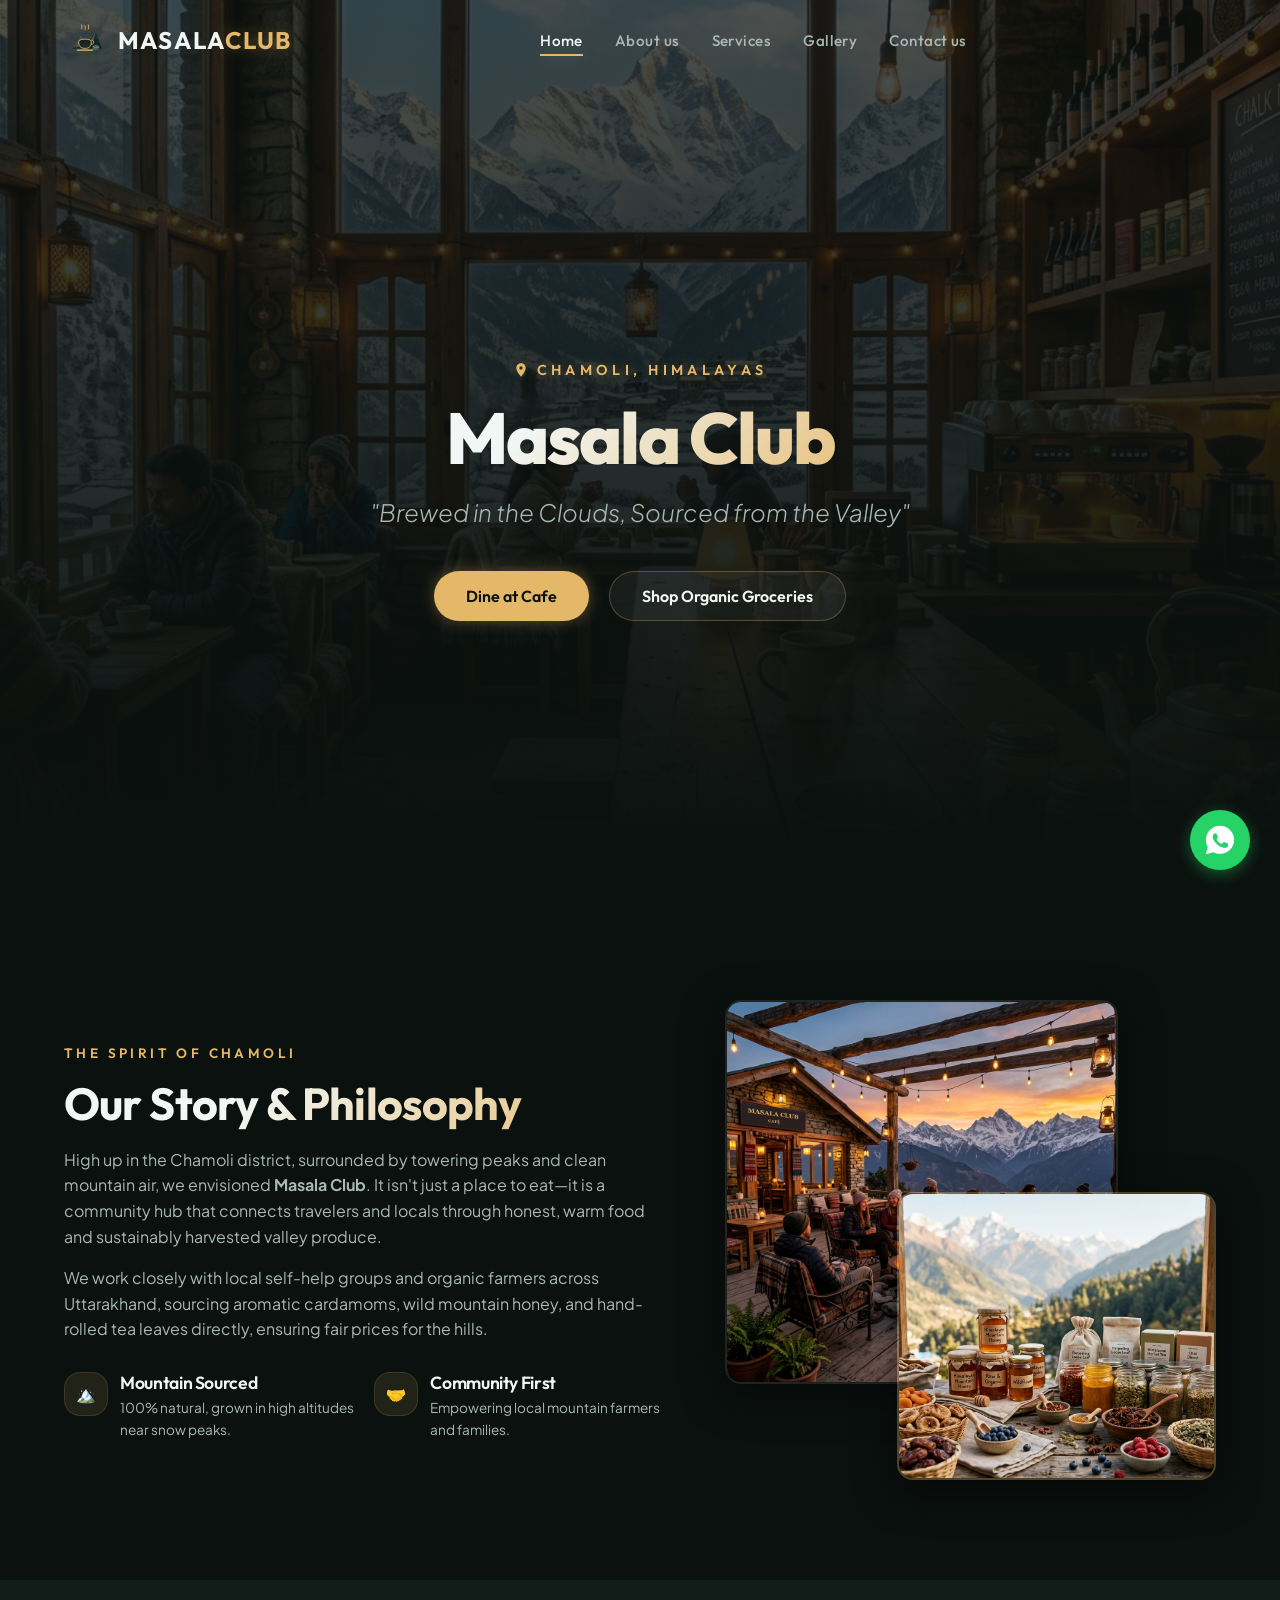
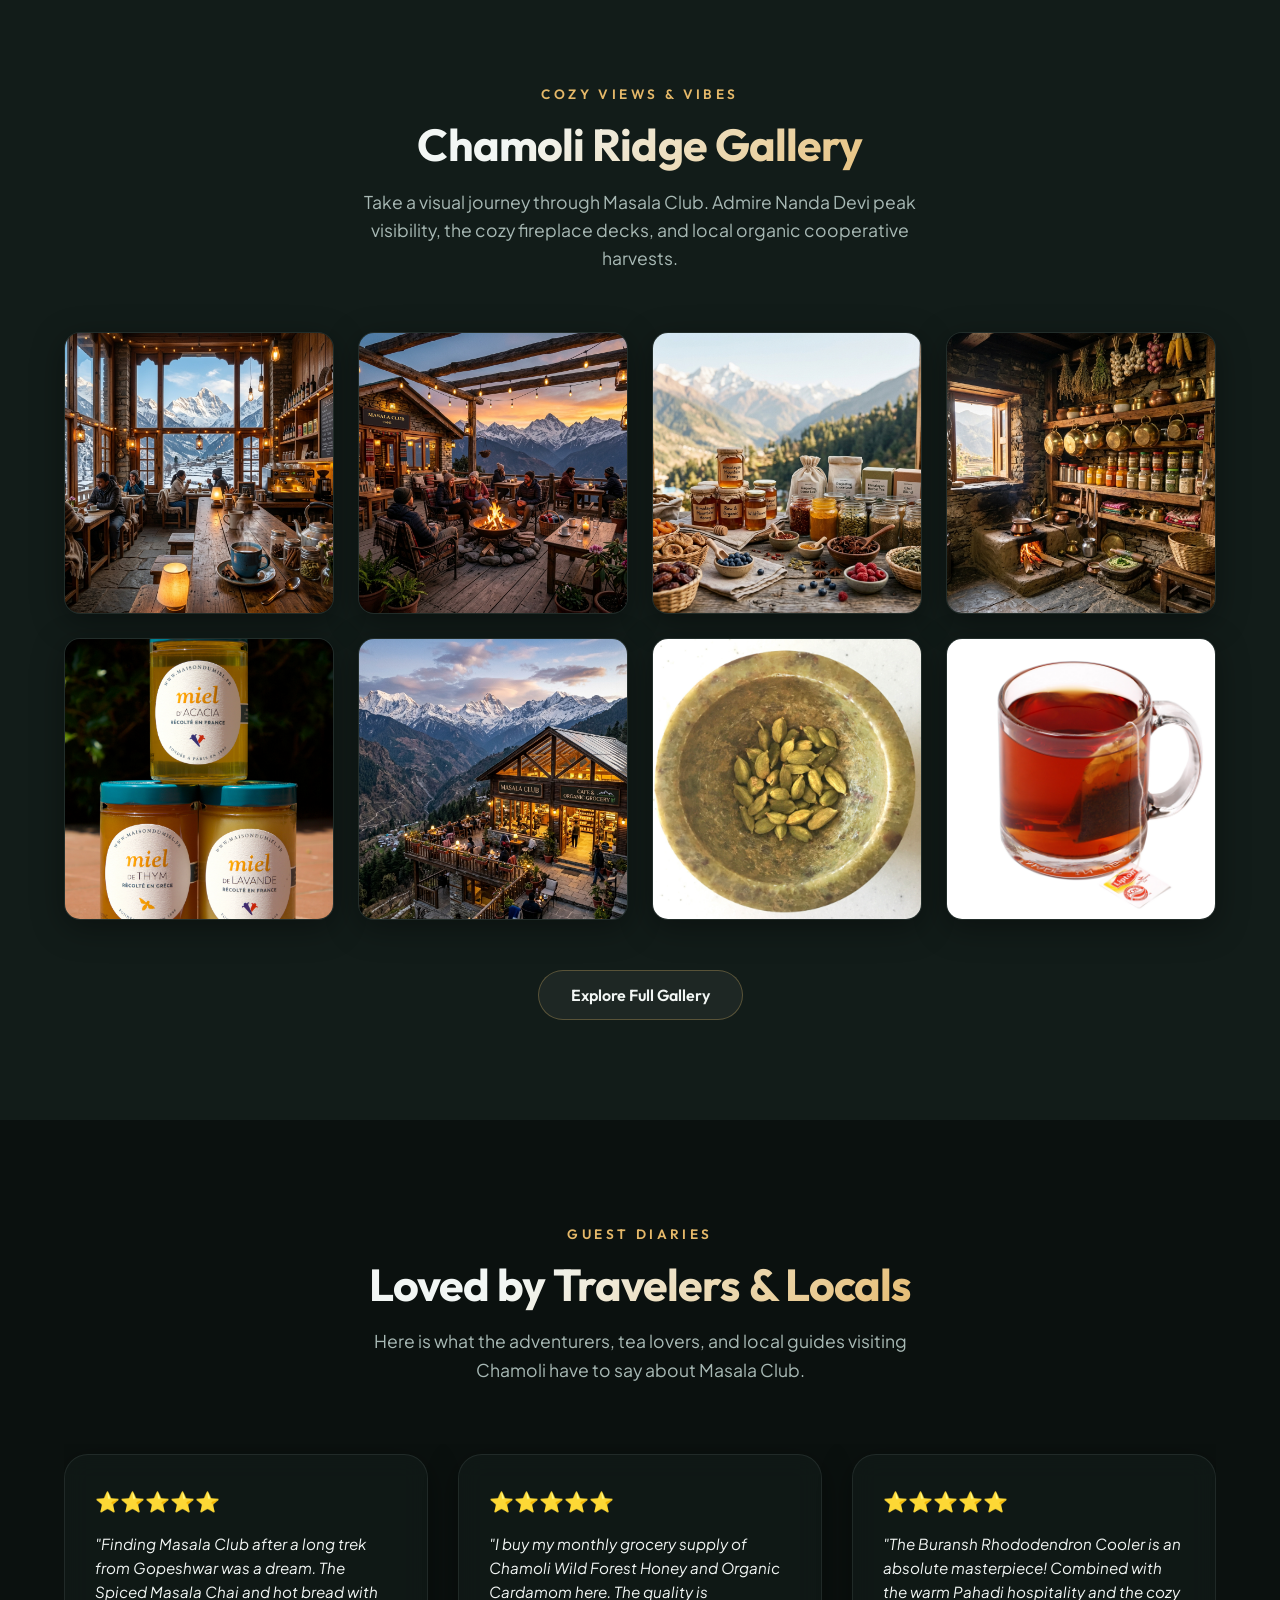
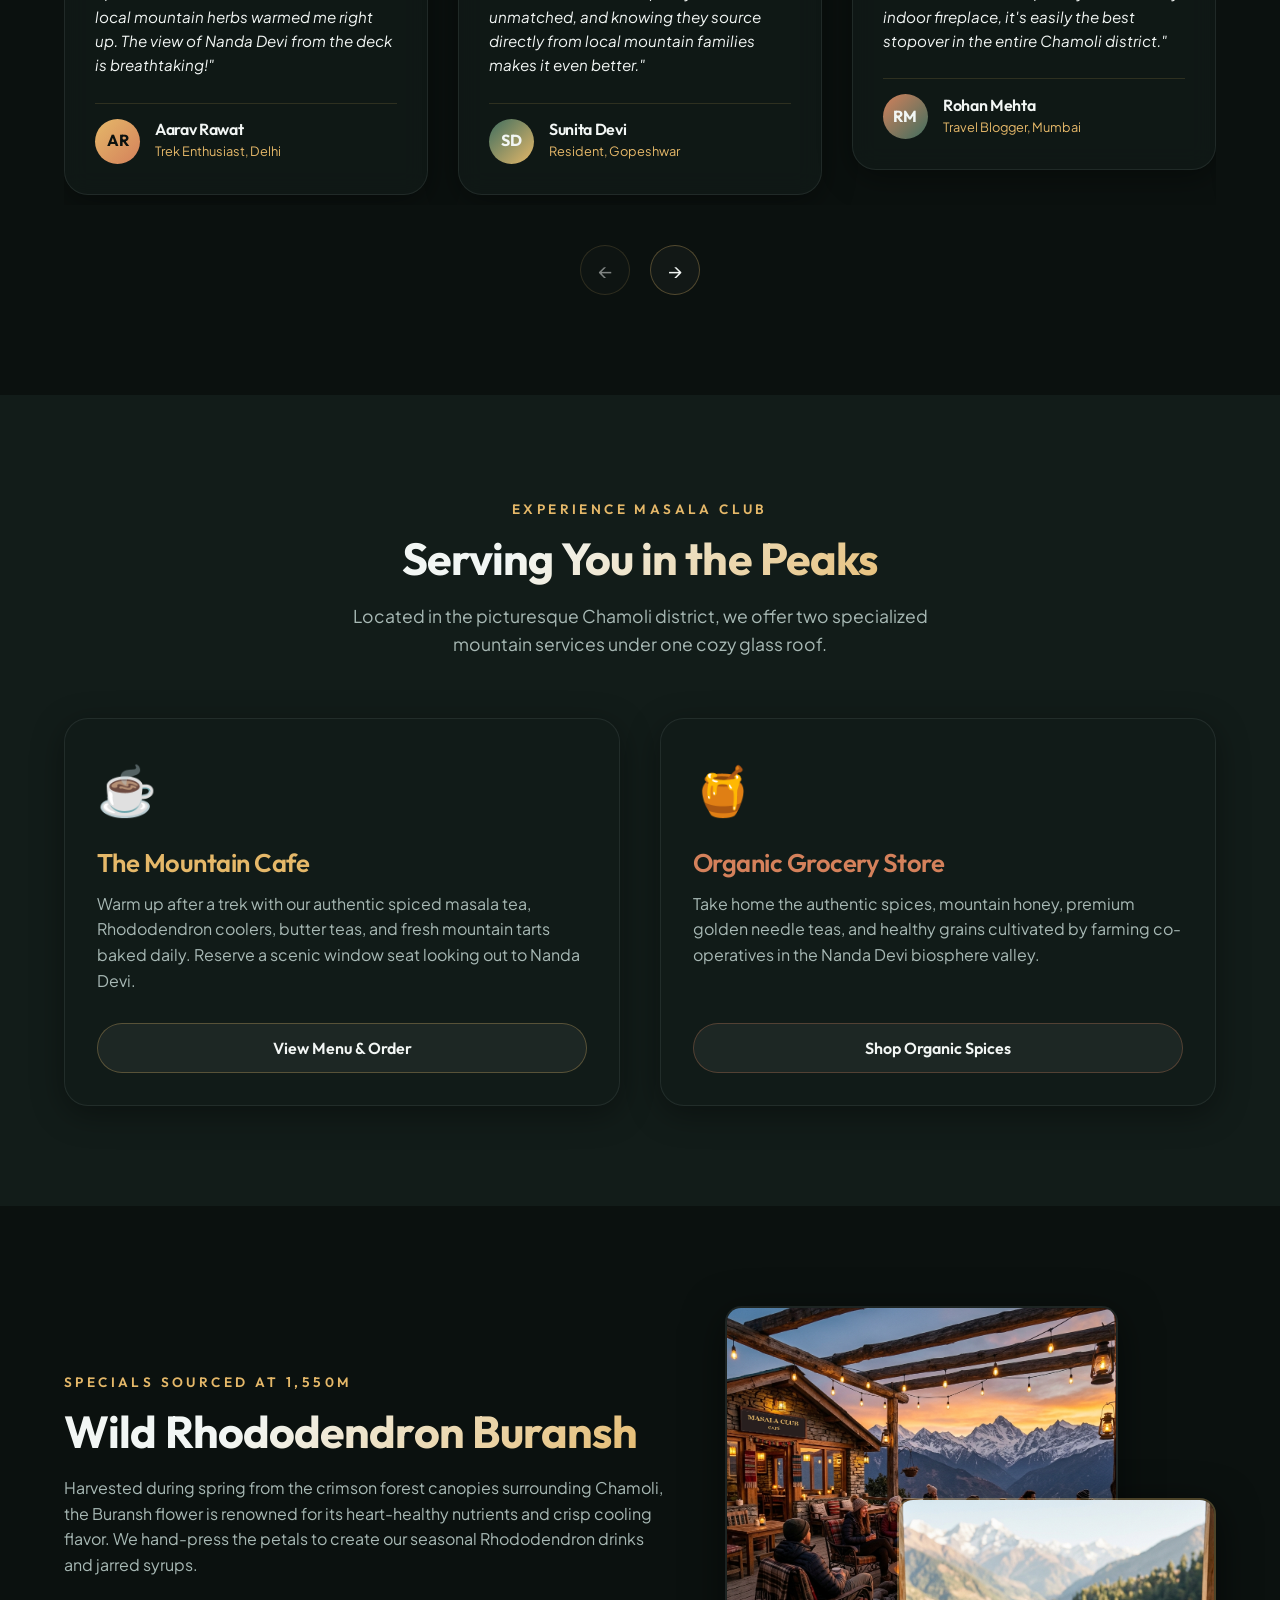
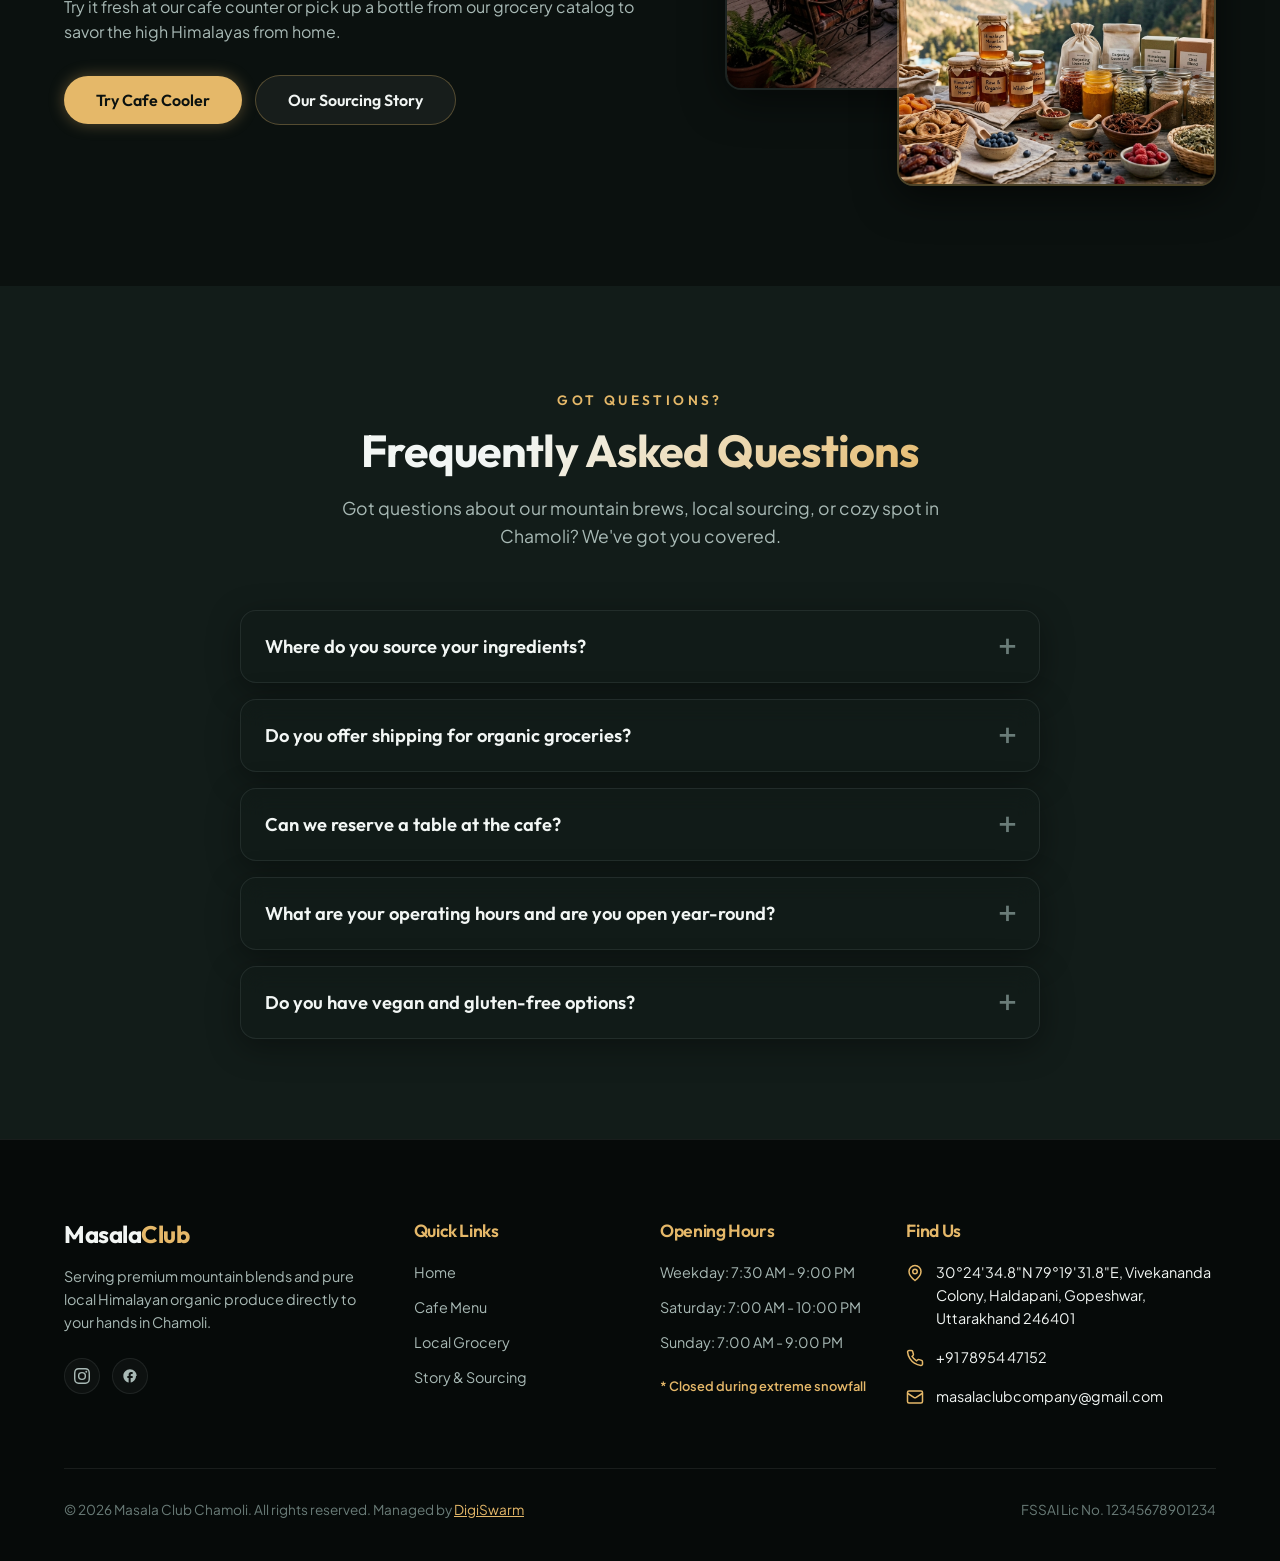
==== commit d08f3b3b: "added  DigiSwarm link" ====
--- a/index.html
+++ b/index.html
@@ -689,7 +689,7 @@
             </div>
 
             <div class="footer-bottom">
-                <span>&copy; 2026 Masala Club Chamoli. All rights reserved. Created with mountain love.</span>
+                <span>&copy; 2026 Masala Club Chamoli. All rights reserved. Managed by <a href="https://www.digiswarm.in/" target="_blank" rel="noopener noreferrer" style="color: var(--accent-gold); text-decoration: underline; transition: color 0.3s;" onmouseover="this.style.color='var(--text-primary)'" onmouseout="this.style.color='var(--accent-gold)'">DigiSwarm</a></span>
                 <span>FSSAI Lic No. 12345678901234</span>
             </div>
         </div>
--- a/css/style.css
+++ b/css/style.css
@@ -2085,4 +2085,61 @@
         width: 28px;
         height: 28px;
     }
+}
+
+/* Contact Page Layout & Responsiveness */
+.contact-grid {
+    display: grid;
+    grid-template-columns: 1.15fr 0.85fr;
+    gap: 40px;
+}
+
+.contact-info-card {
+    padding: 40px;
+    display: flex;
+    flex-direction: column;
+    gap: 30px;
+}
+
+.contact-map-card {
+    padding: 24px;
+    display: flex;
+    flex-direction: column;
+    gap: 16px;
+    justify-content: space-between;
+}
+
+/* Ensure long text links wrap nicely on small screens */
+.contact-info-card a {
+    word-break: break-all;
+    overflow-wrap: break-word;
+}
+
+@media (max-width: 1024px) {
+    .contact-grid {
+        grid-template-columns: 1fr;
+        gap: 30px;
+    }
+}
+
+@media (max-width: 768px) {
+    .contact-info-card {
+        padding: 24px;
+        gap: 20px;
+    }
+    .contact-map-card {
+        padding: 20px;
+        gap: 12px;
+    }
+}
+
+@media (max-width: 480px) {
+    .contact-info-card {
+        padding: 20px 16px;
+        gap: 16px;
+    }
+    .contact-map-card {
+        padding: 16px;
+        gap: 12px;
+    }
 }
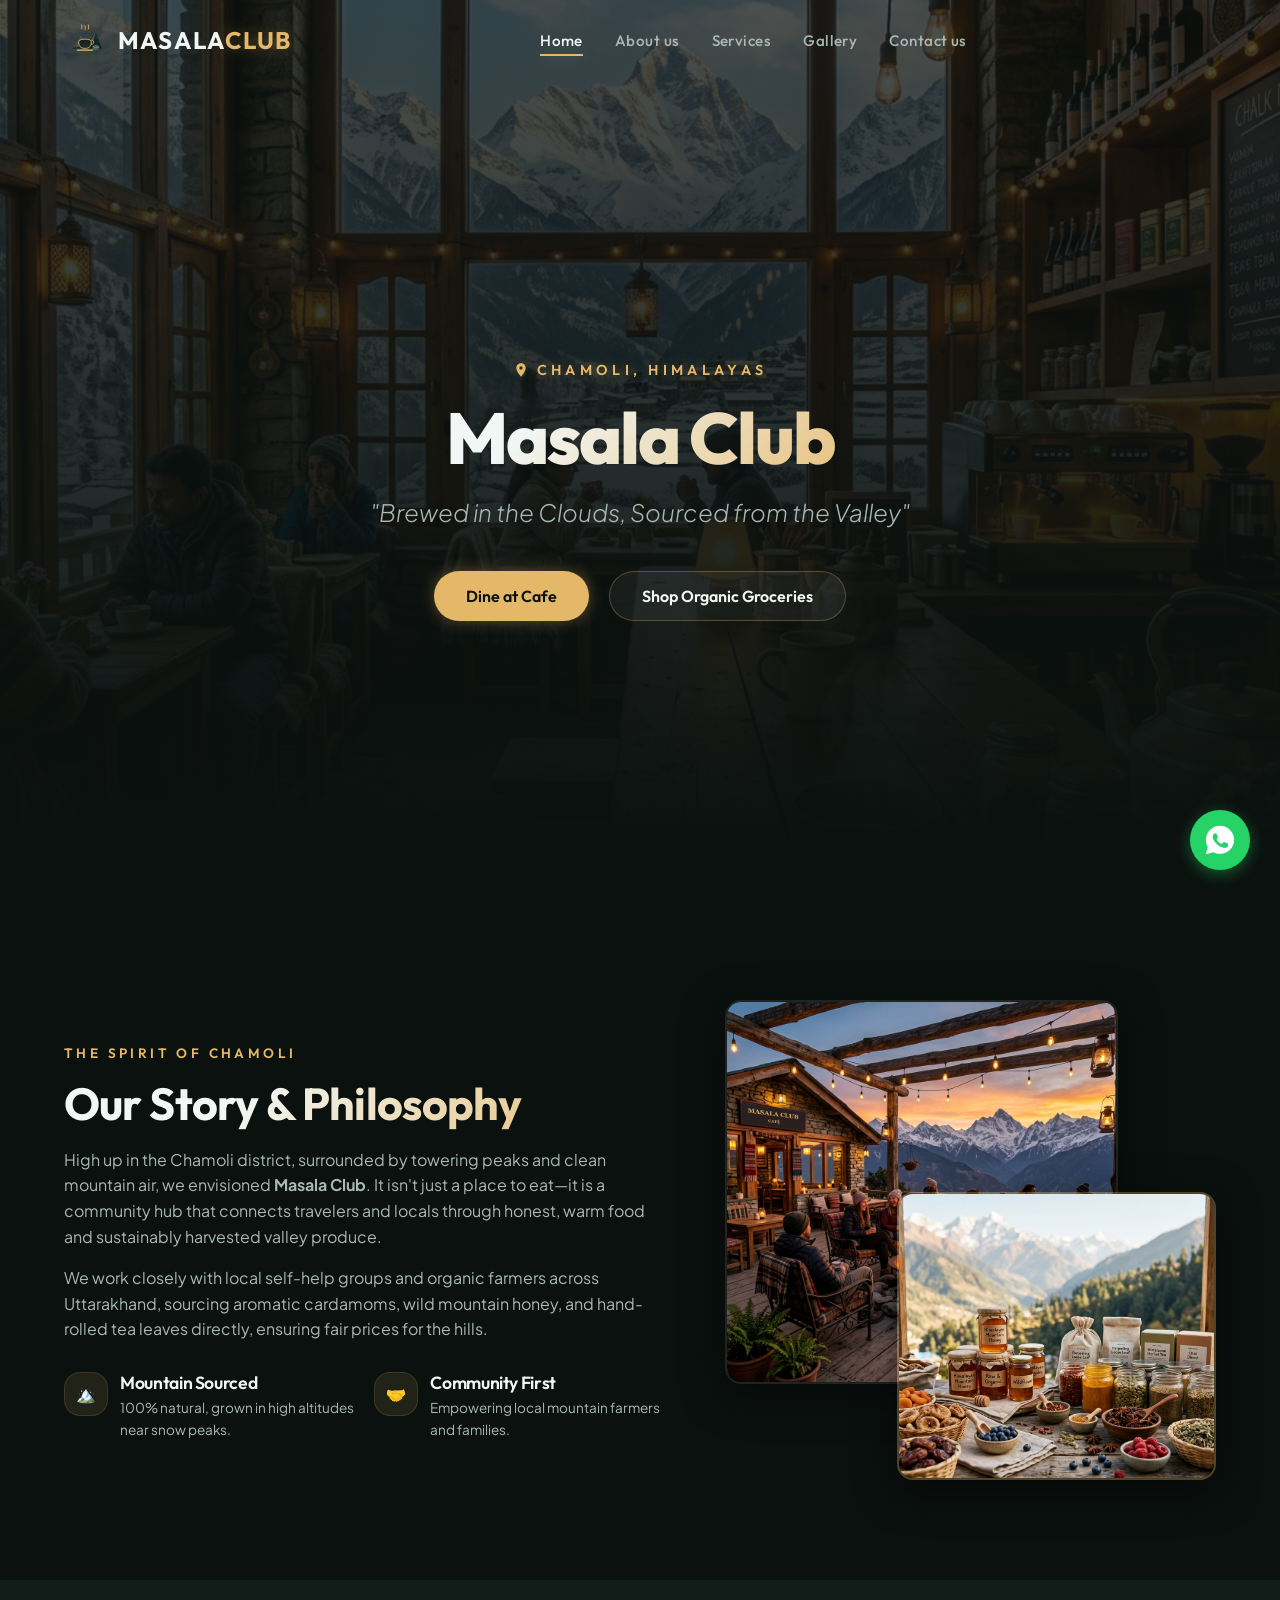
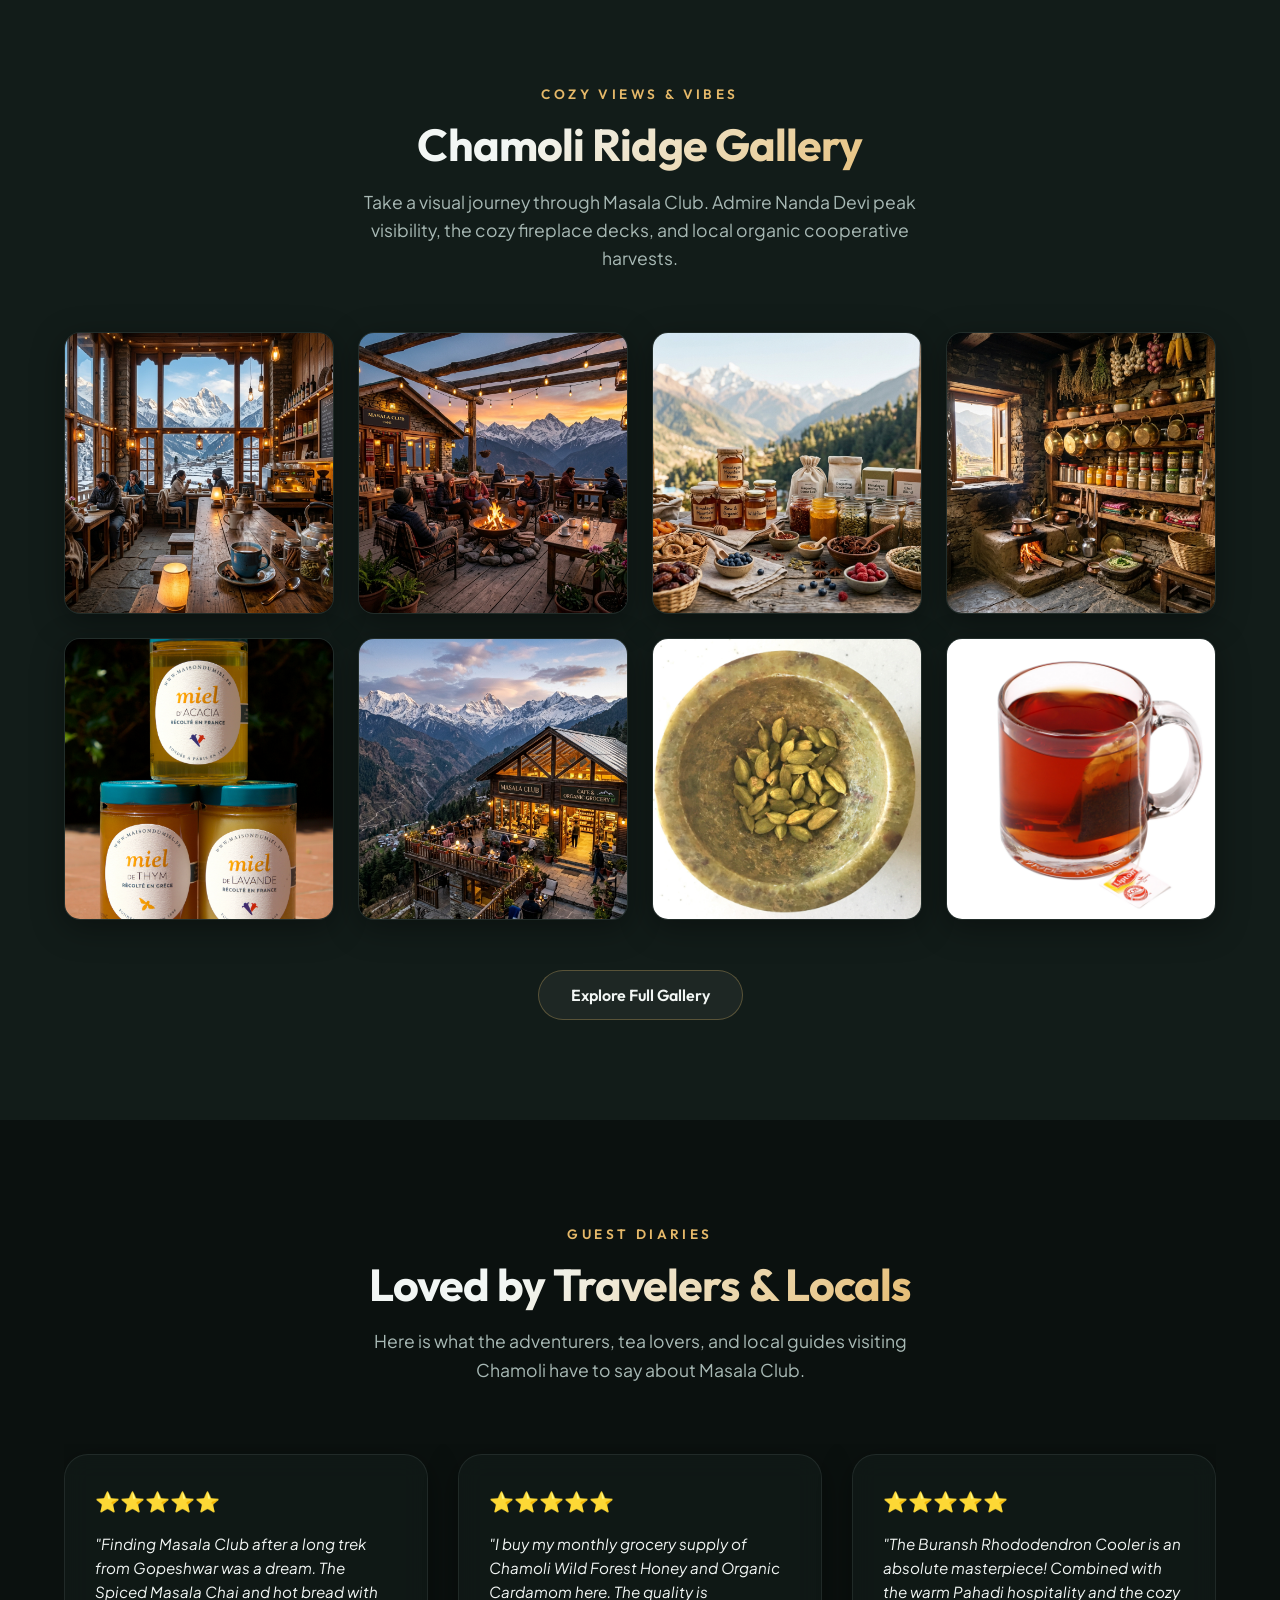
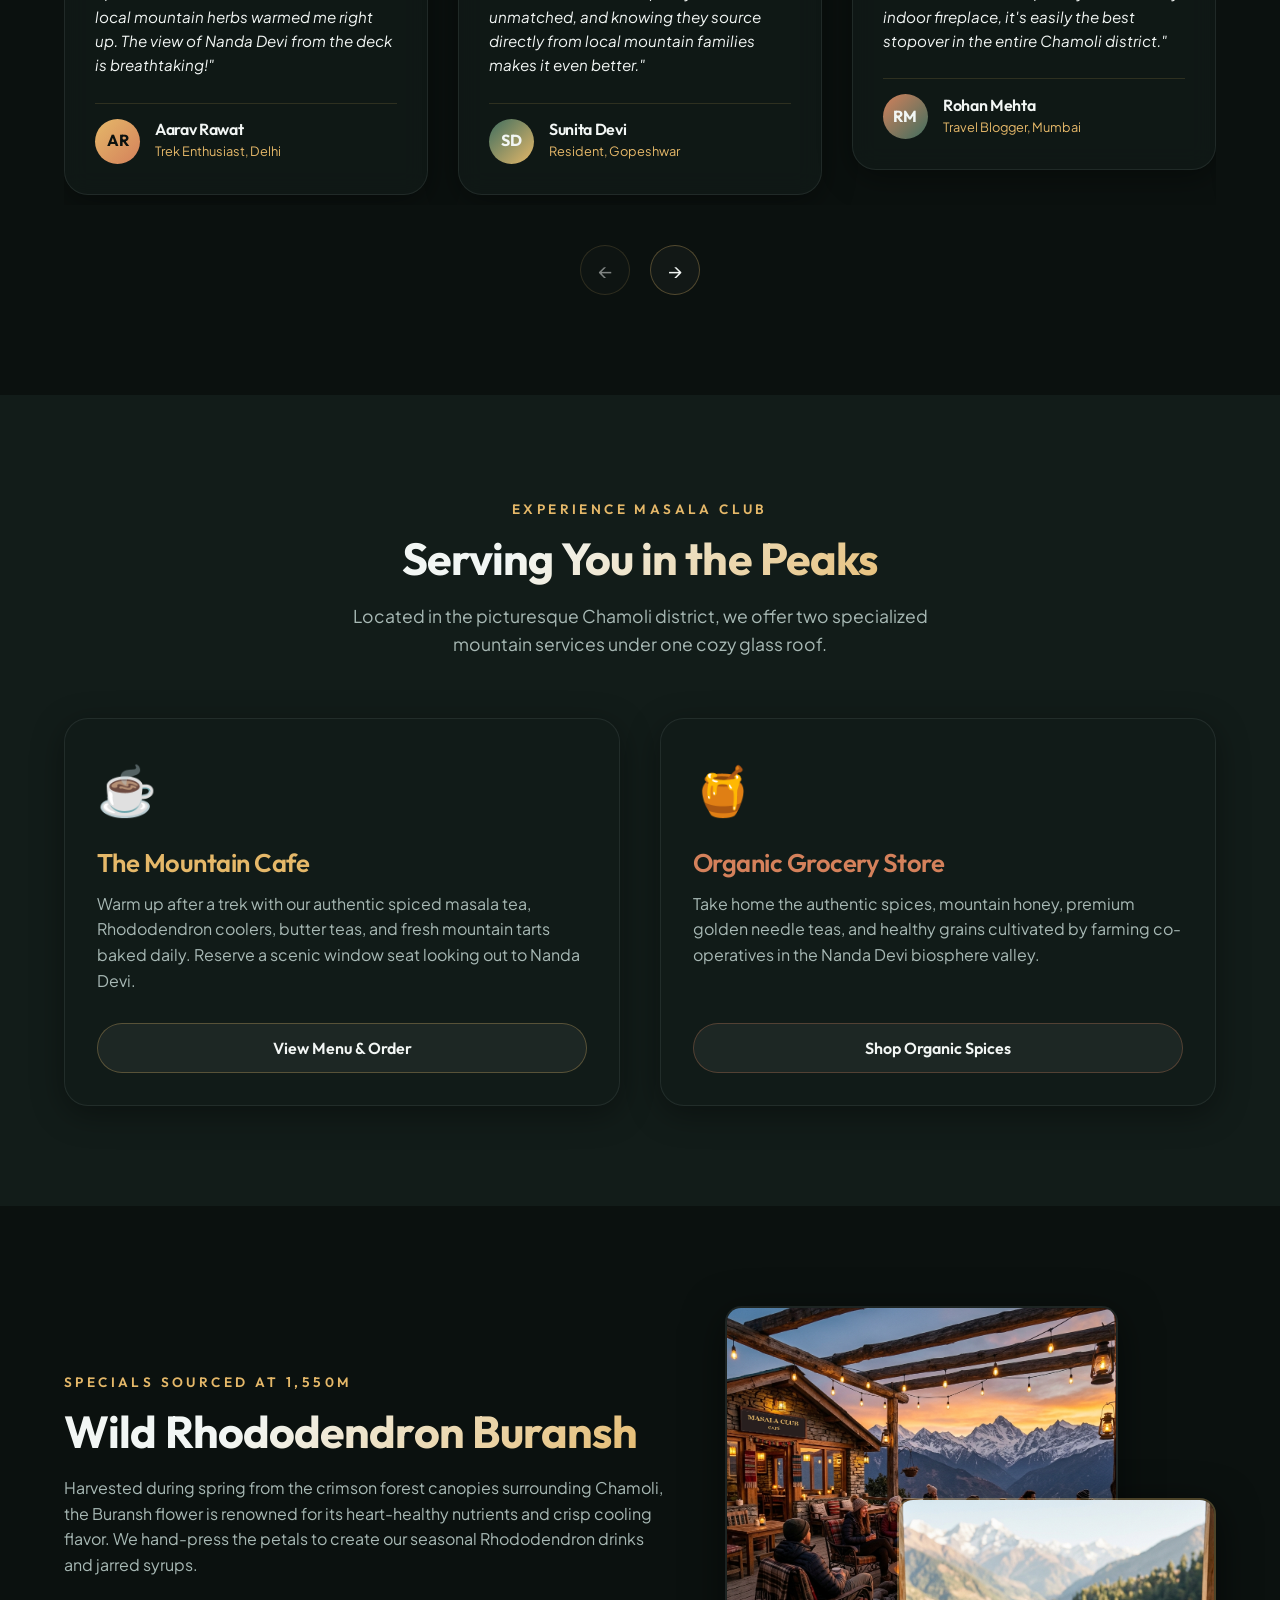
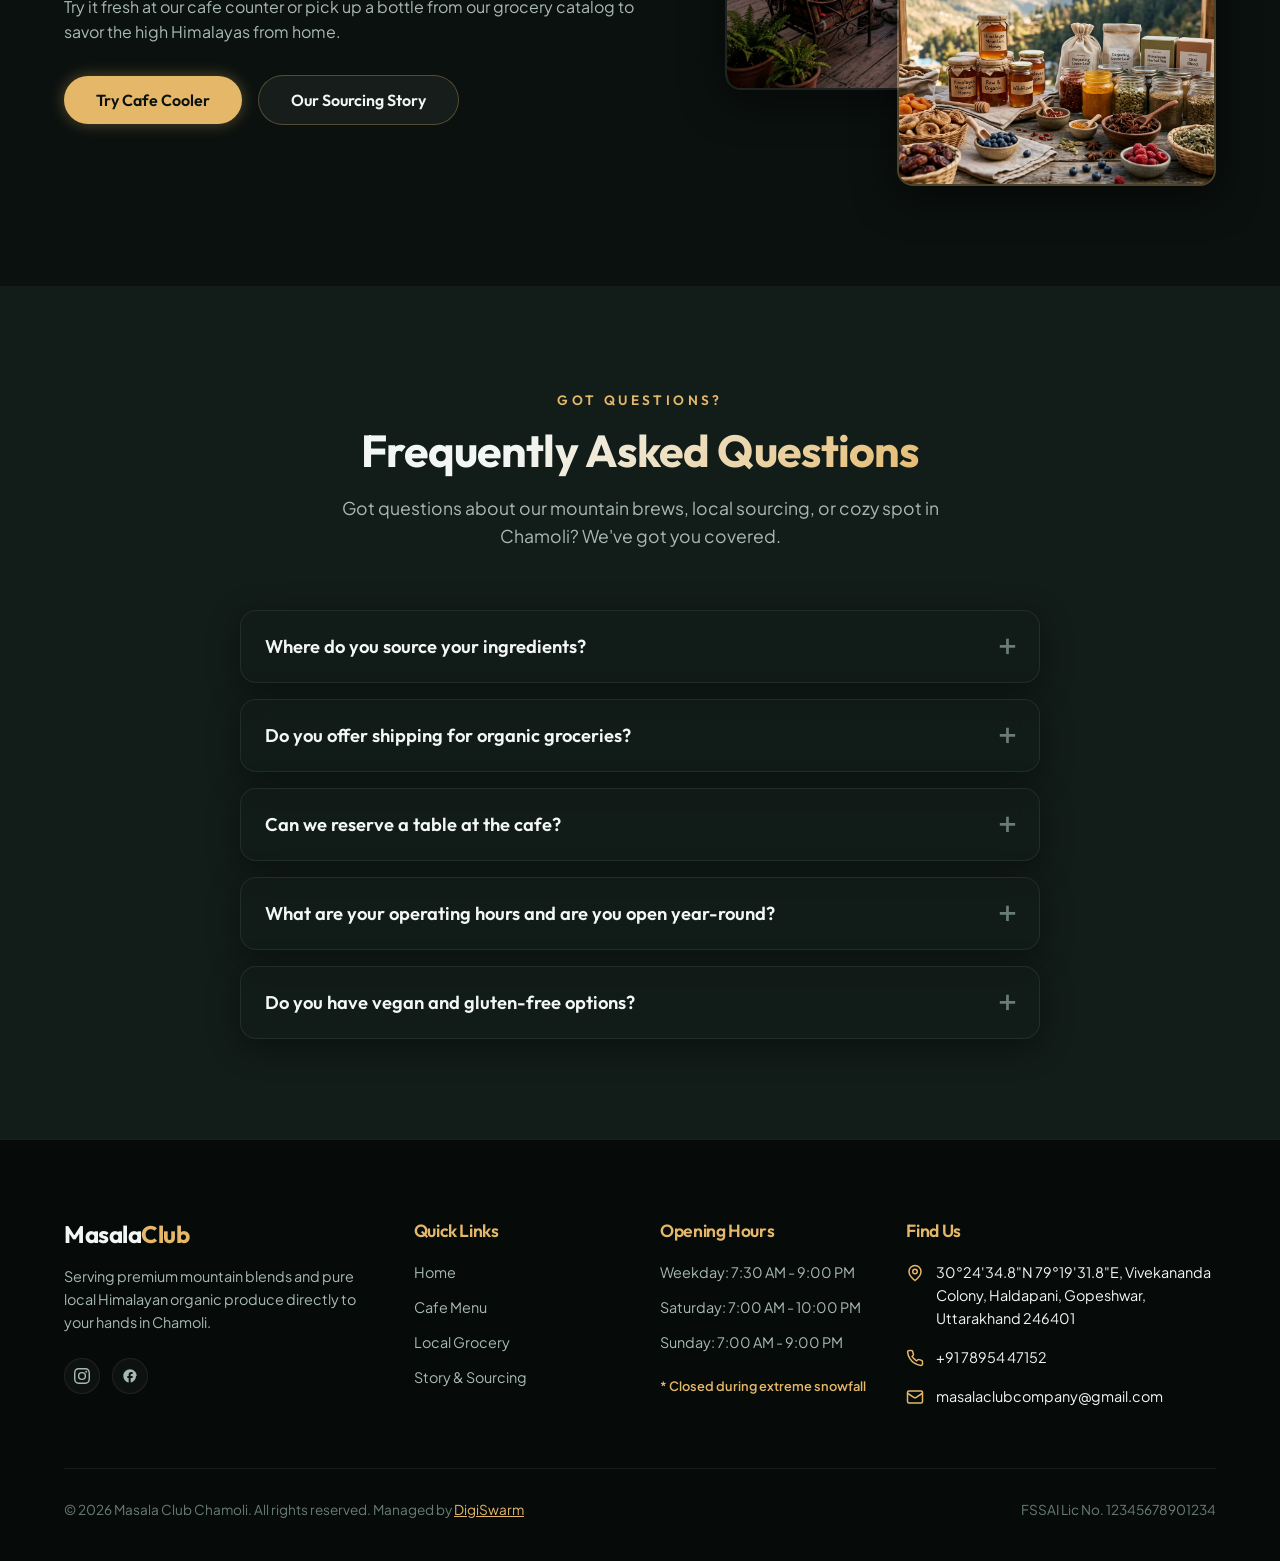
==== commit 4720e0f1: "dummy" ====
--- a/index.html
+++ b/index.html
@@ -509,11 +509,9 @@
                         to create our seasonal Rhododendron drinks and jarred syrups.</p>
                     <p style="margin-top: 16px;">Try it fresh at our cafe counter or pick up a bottle from our grocery
                         catalog to savor the high Himalayas from home.</p>
-                    <div style="margin-top: 30px;">
-                        <button class="btn btn-primary" onclick="window.location.href='cafe.html'">Try Cafe
-                            Cooler</button>
-                        <button class="btn btn-secondary" onclick="window.location.href='about.html'"
-                            style="margin-left: 10px;">Our Sourcing Story</button>
+                    <div class="btn-group">
+                        <button class="btn btn-primary" onclick="window.location.href='cafe.html'">Try Cafe Cooler</button>
+                        <button class="btn btn-secondary" onclick="window.location.href='about.html'">Our Sourcing Story</button>
                     </div>
                 </div>
                 <div class="about-image-stack">
--- a/css/style.css
+++ b/css/style.css
@@ -455,6 +455,14 @@
     border-color: var(--accent-gold);
     box-shadow: var(--glow-gold);
     transform: translateY(-2px);
+}
+
+.btn-group {
+    display: flex;
+    align-items: center;
+    gap: 16px;
+    flex-wrap: wrap;
+    margin-top: 30px;
 }
 
 
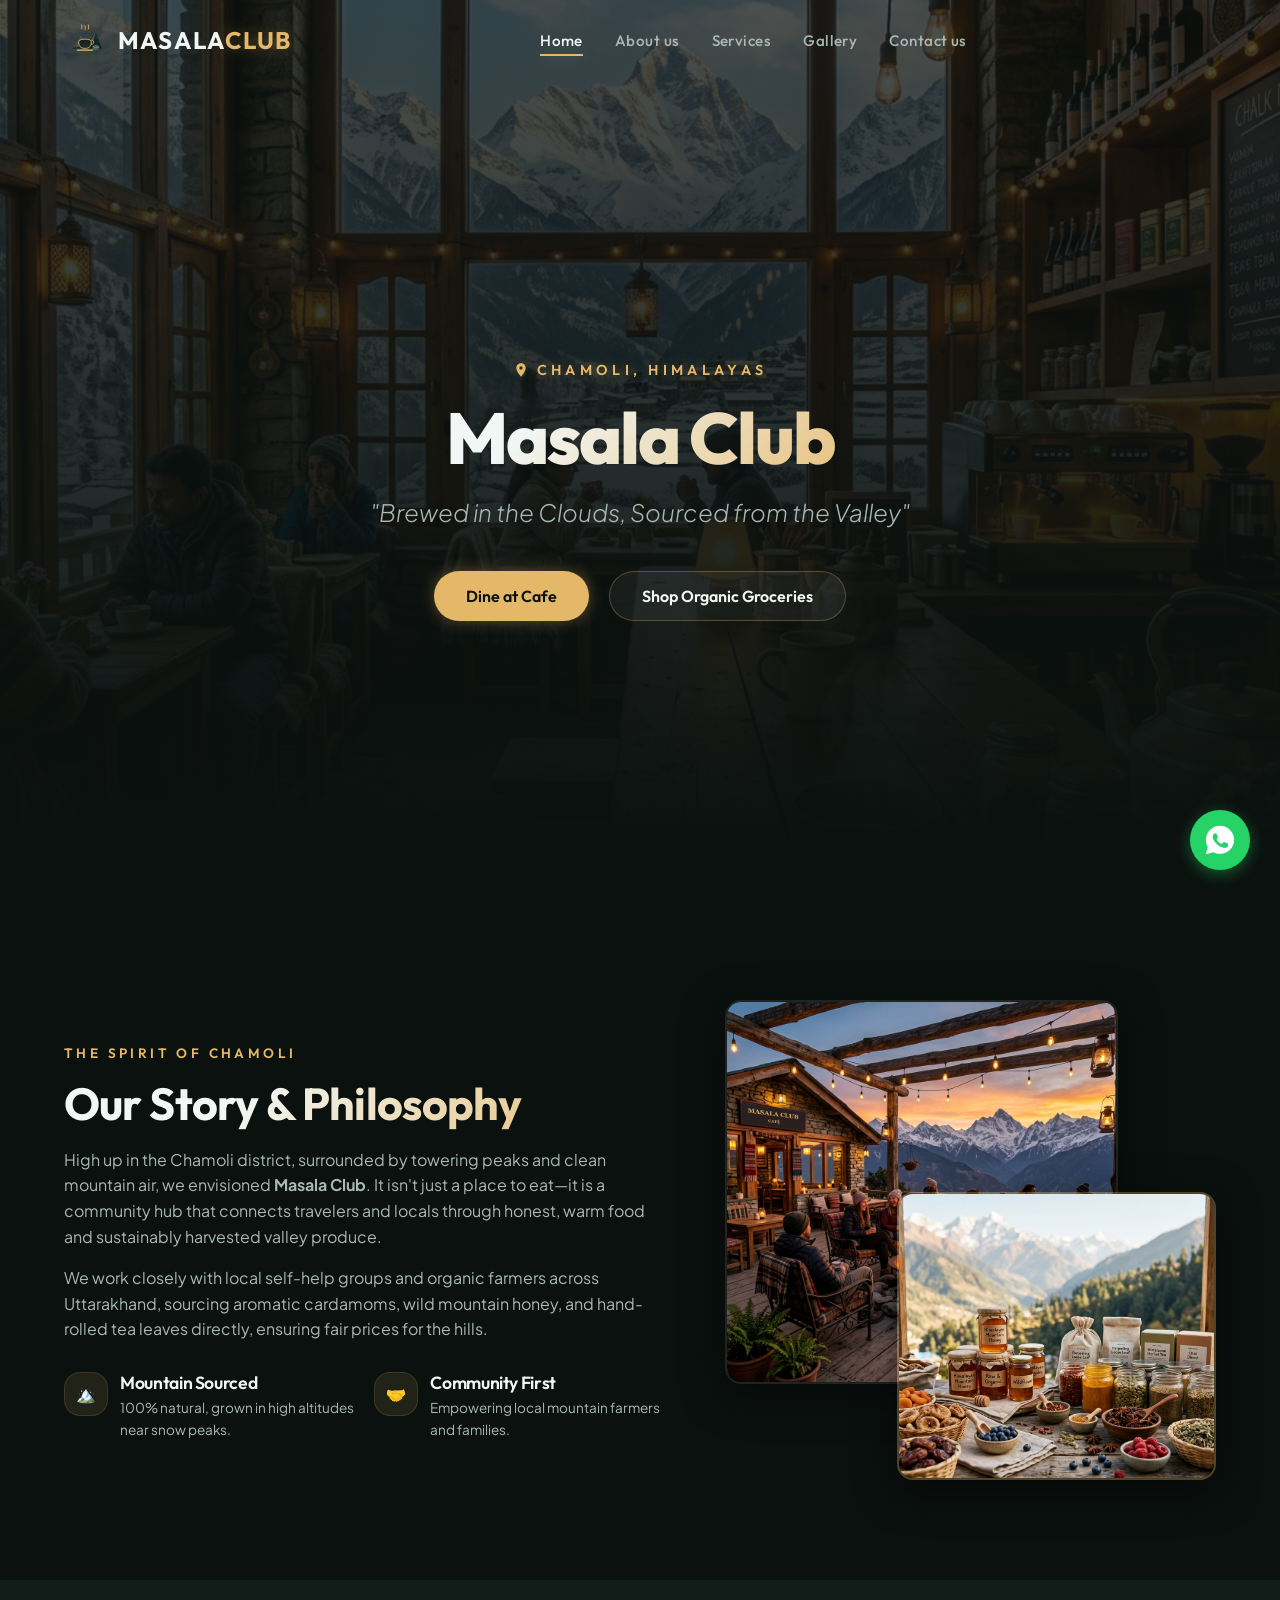
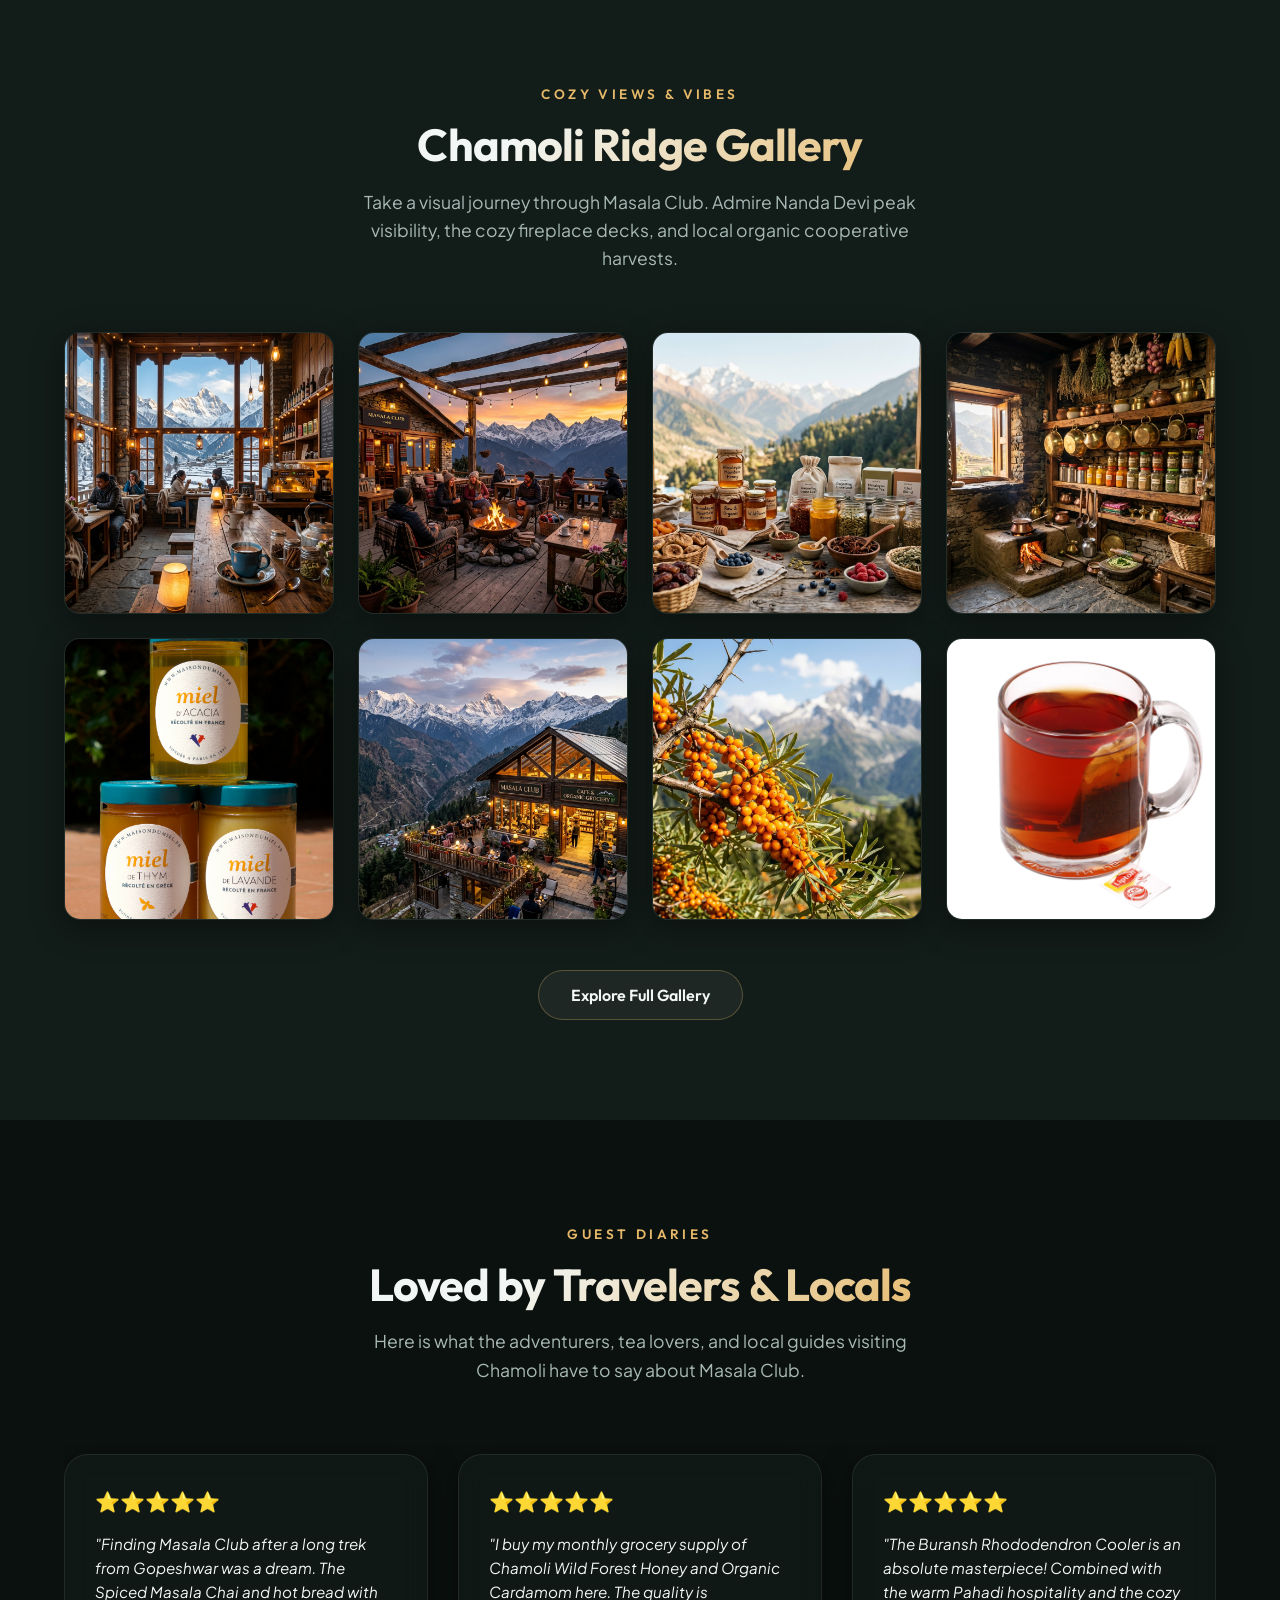
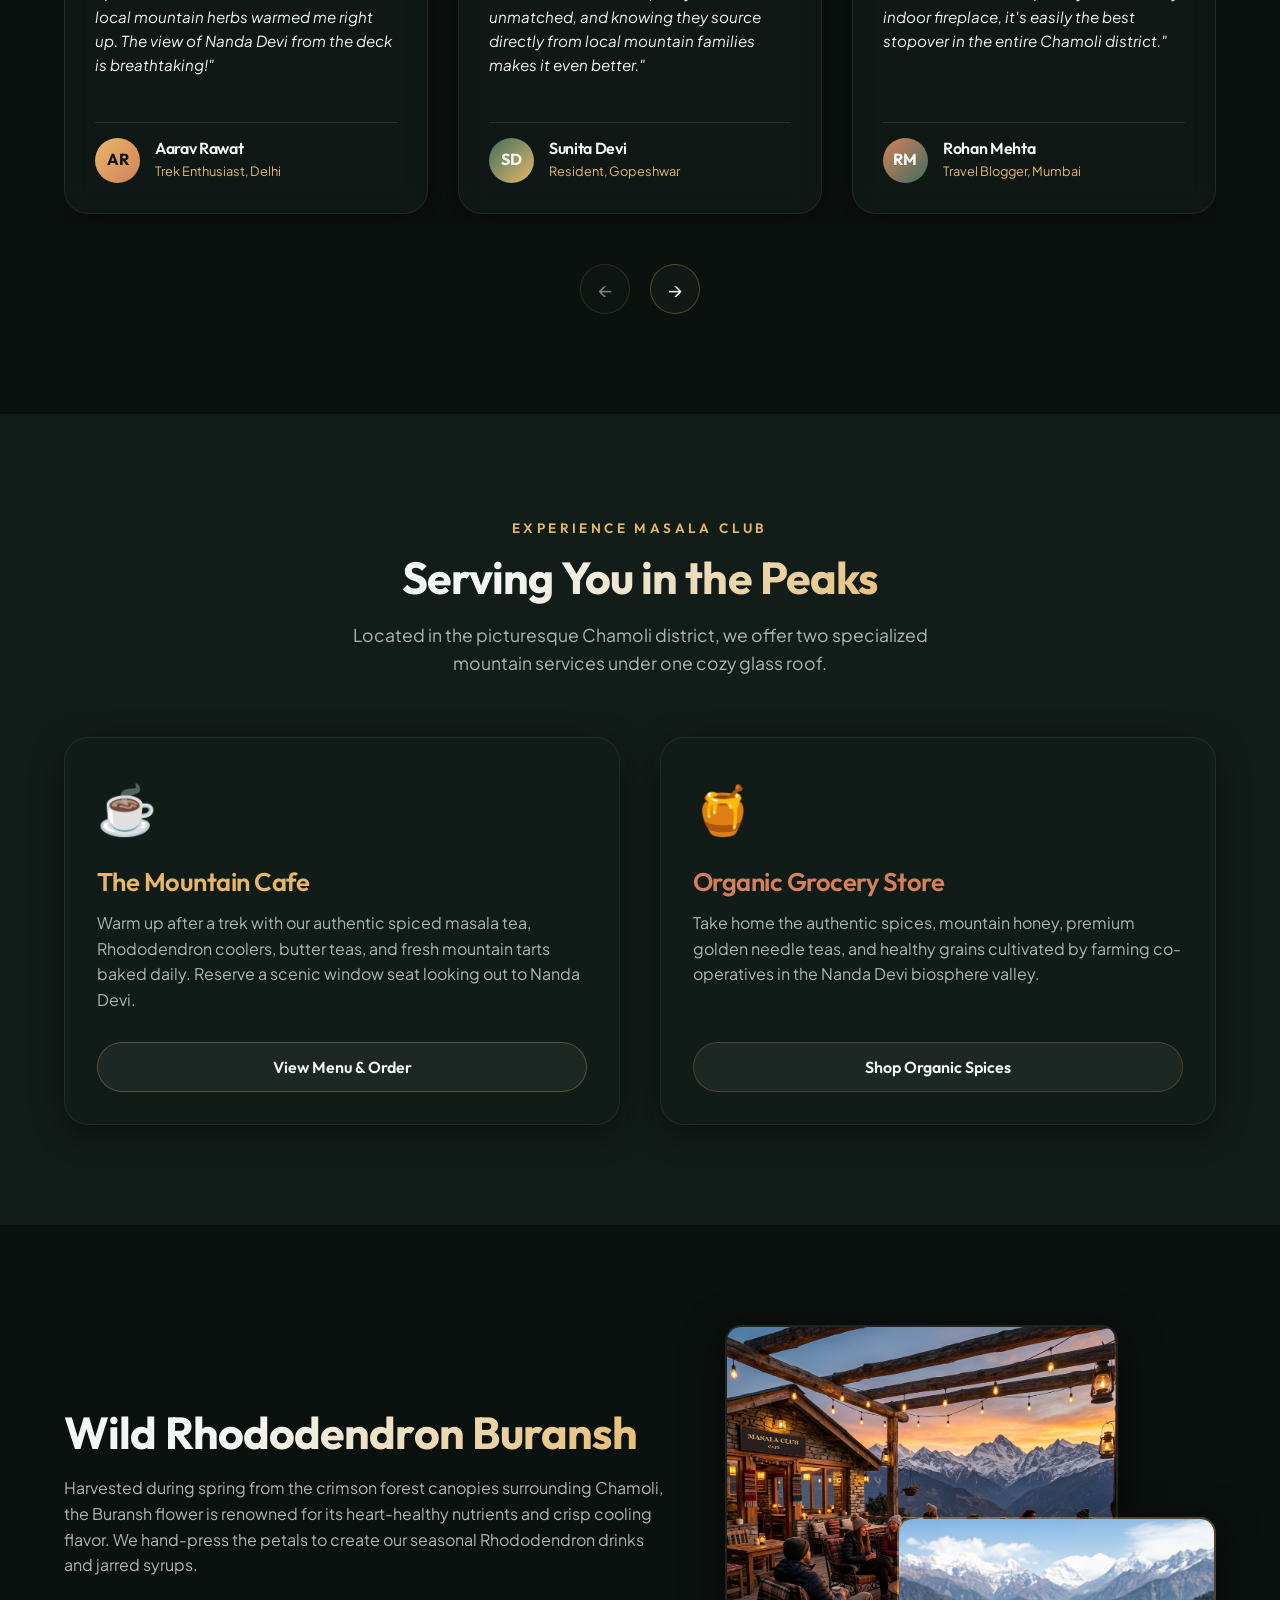
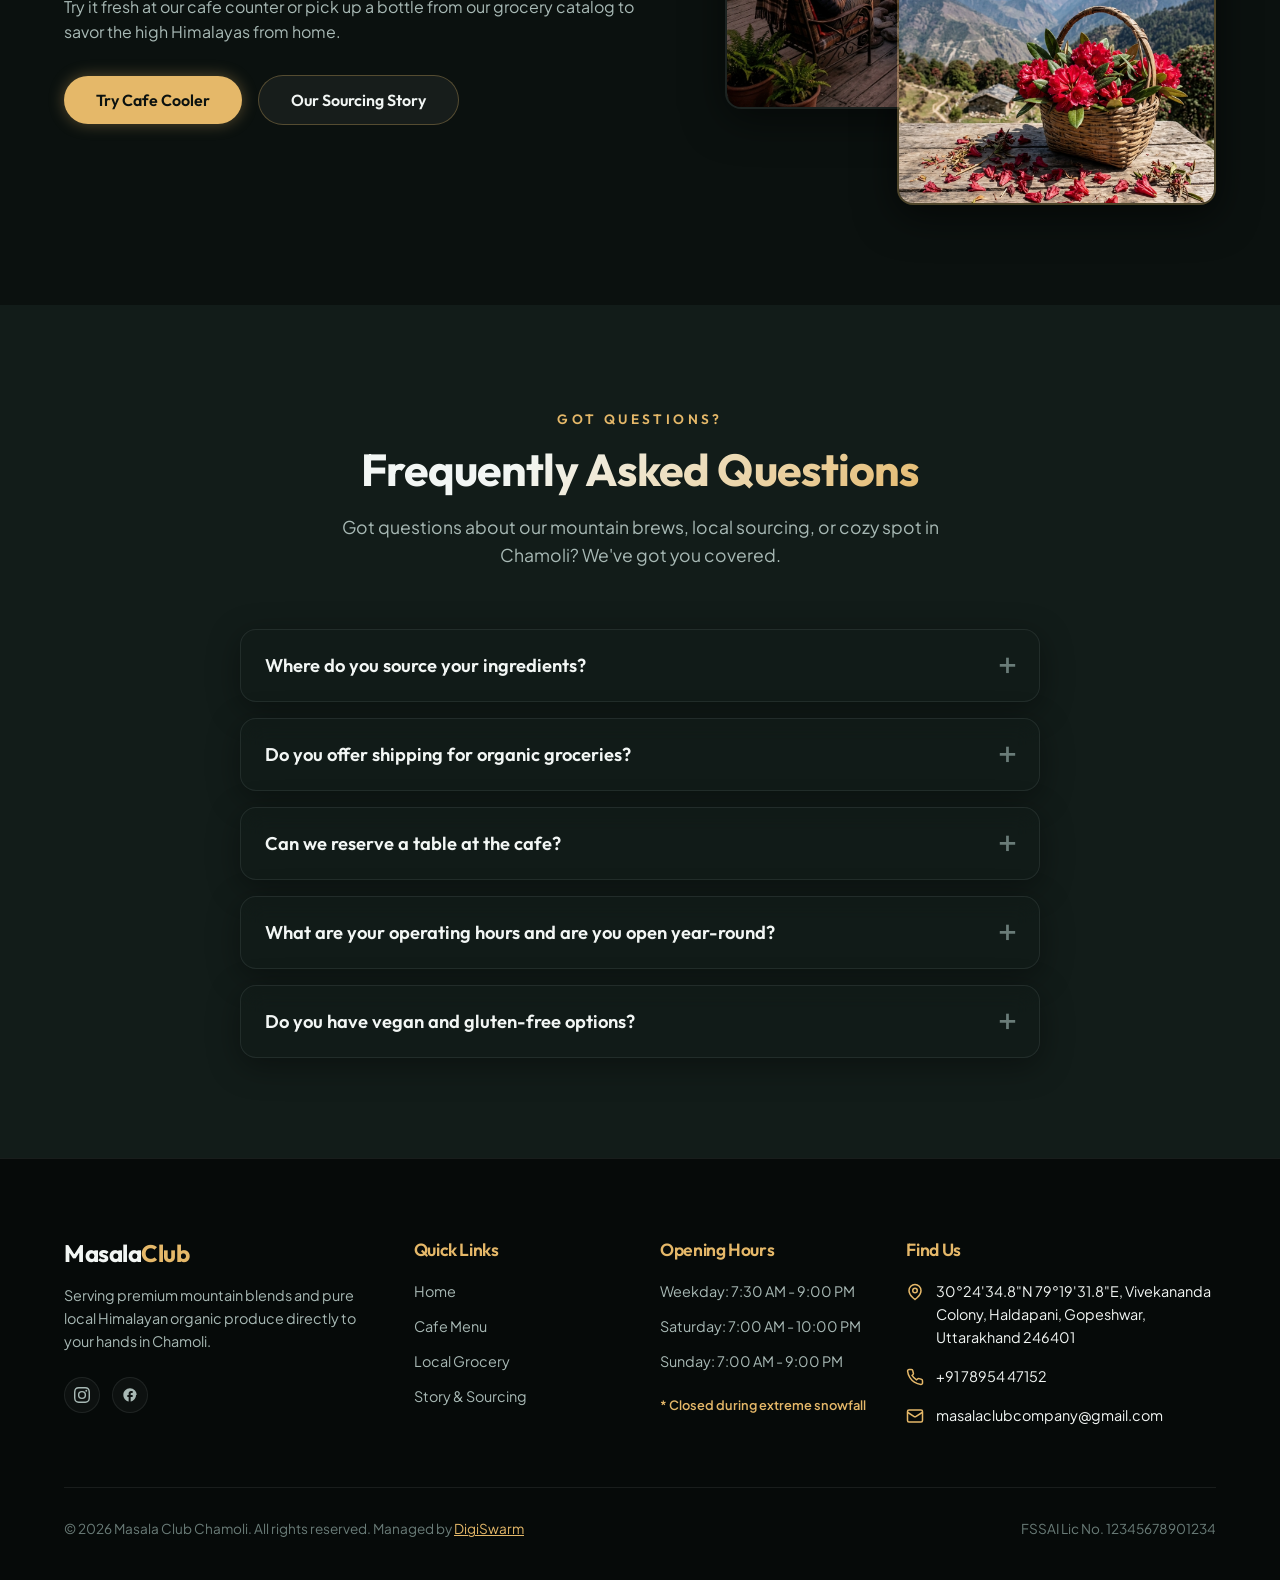
==== commit f23f6225: "pre-final" ====
--- a/index.html
+++ b/index.html
@@ -262,17 +262,16 @@
                 <!-- Image 7 -->
                 <div class="card glass-panel gallery-item" data-category="grocery" style="overflow: hidden;">
                     <div class="card-image-wrapper" style="height: 280px;">
-                        <img src="assets/cardamom_pods.jpg" alt="Organic Green Cardamom" class="card-img"
+                        <img src="assets/seabuckthorn.png" alt="Himalayan Sea Buckthorn" class="card-img"
                             style="height: 100%;">
                         <div class="gallery-hover-overlay">
                             <div class="gallery-hover-content">
-                                <span class="gallery-hover-category">Spices & Herbs</span>
-                                <h4 class="gallery-hover-title">Organic Green Cardamom</h4>
+                                <span class="gallery-hover-category">Superfoods</span>
+                                <h4 class="gallery-hover-title">Himalayan Sea Buckthorn</h4>
                                 <span class="gallery-hover-action">Click to View details 🔍</span>
                             </div>
                         </div>
-                        <p class="gallery-desc-hidden" style="display: none;">Aromatic green cardamom pods sourced from
-                            traditional family farms in lower Chamoli valleys.</p>
+                        <p class="gallery-desc-hidden" style="display: none;">100% pure, nutrient-dense Sea Buckthorn berry juice, packed with vitamins and essential Omega fatty acids directly from high-altitude slopes.</p>
                     </div>
                 </div>
 
@@ -502,7 +501,6 @@
         <div class="container">
             <div class="about-grid">
                 <div class="about-text">
-                    <span class="section-subtitle">Specials Sourced at 1,550m</span>
                     <h2 class="section-title title-gradient">Wild Rhododendron Buransh</h2>
                     <p>Harvested during spring from the crimson forest canopies surrounding Chamoli, the Buransh flower
                         is renowned for its heart-healthy nutrients and crisp cooling flavor. We hand-press the petals
@@ -516,7 +514,7 @@
                 </div>
                 <div class="about-image-stack">
                     <img src="assets/cafe_outdoor.png" alt="Balcony viewing Nanda Devi" class="about-img-main">
-                    <img src="assets/grocery_products.png" alt="Organic mountain grocery products"
+                    <img src="assets/buransh_flowers.png" alt="Crimson Buransh Flowers"
                         class="about-img-sub">
                 </div>
             </div>
--- a/css/style.css
+++ b/css/style.css
@@ -1875,12 +1875,14 @@
     flex: 0 0 100%;
     /* Default 1 card on mobile */
     max-width: 100%;
+    height: 400px; /* Increased height for mobile to prevent cutoff */
 }
 
 @media (min-width: 769px) {
     .testimonial-card {
         flex: 0 0 calc(50% - 15px);
         /* 2 cards on tablet */
+        height: 360px; /* Increased height for tablet */
     }
 }
 
@@ -1888,6 +1890,7 @@
     .testimonial-card {
         flex: 0 0 calc(33.333% - 20px);
         /* 3 cards on desktop */
+        height: 360px; /* Increased height for desktop */
     }
 }
 
